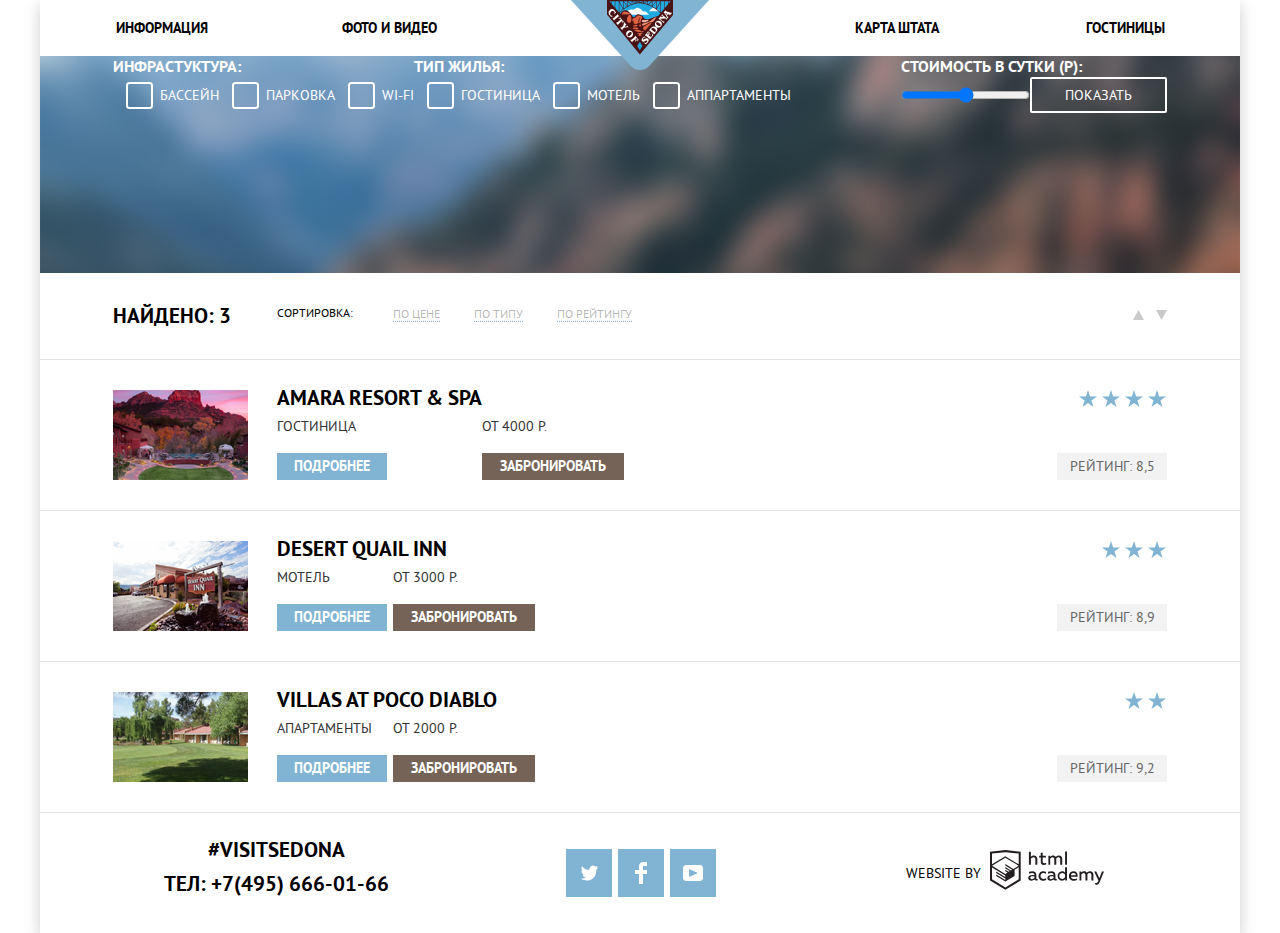
==== hotels.html @ 9b83c9d2 "Сетка на флексах для внутренней страницы" ====
<!DOCTYPE html>
<html class="page" lang="ru">
<head>
    <meta charset="UTF-8">
    <meta name="viewport" content="width=device-width, initial-scale=1.0">
    <title>HTML Academy: Седона</title>
    <link rel="stylesheet" href="css/normalize.css">
    <link rel="stylesheet" href="css/style.css">
</head>
<body class="container">
  <header class="header_menu">
    <div class="header_row">
      <nav class="nav_menu">
        <ul class="menu_list">
          <li><a class="nav_link" href="#">Информация</a></li>
          <li><a class="nav_link" href="#">Фото и видео</a></li>
          <li><a class="nav_link" href="#">Карта штата</a></li>
          <li><a class="nav_link" href="#">Гостиницы</a></li>
        </ul>
      </nav>
      <a class="header_logo" href="./index.html">
        <img src="img/logo.svg" width="138" height="70" alt="Логотип Sedona">
      </a>
    </div>
  </header>

    <main>
        <section class="filter_block">
          <h2 class="seo_text">Фильтр гостиниц</h2>
          <div class="container_inside_page">
            <form class="filter_hotels" action="https://echo.htmlacademy.ru/" method="GET">
              <div class="filter_wrapper">
                <fieldset class="filter_items">
                  <legend>Инфрастуктура:</legend>
                  <input  class="custom_checkbox" type="checkbox" name="pool" id="pool">
                  <label class="filter_label" for="pool">Бассейн</label>

                  <input class="custom_checkbox" type="checkbox" name="parking" id="parking">
                  <label class="filter_label" for="parking">Парковка</label>

                  <input class="custom_checkbox" type="checkbox" name="wifi" id="wifi">
                  <label class="filter_label" for="wifi">wi-fi</label>
                </fieldset>

                <fieldset class="filter_items">
                  <legend>Тип жилья:</legend>
                  <input class="custom_checkbox" type="checkbox" name="hotel" id="hotel">
                  <label class="filter_label" for="hotel">Гостиница</label>

                  <input class="custom_checkbox" type="checkbox" name="motel" id="motel">
                  <label class="filter_label" for="motel">Мотель</label>

                  <input class="custom_checkbox" type="checkbox" name="appartment" id="appartment">
                  <label class="filter_label" for="appartment">Аппартаменты</label>
                </fieldset>
              </div>
              <div>
              <fieldset class="filter_items">
              <legend>Стоимость в сутки (р):</legend>
              <output name="cost"></output>
              <input type="range" name="cost" id="rangecost" min="0" max="3000" step="10">

              <button class="btn_show" type="submit">Показать</button>
              </fieldset>
            </div>
            </form>
          </div>
        </section>

        <section>
          <div class="container_inside_page sorting"> 
            <h3 class="sort_title">Найдено: 3</h3>
            <p class="sort_index_items">Сортировка:</p>
            <ul class="sort_items">
                <li class="sort_item"><a href="#">По цене</a></li>
                <li class="sort_item"><a href="#">По типу</a></li>
                <li class="sort_item"><a href="#">По рейтингу</a></li>
            </ul>

            <ul class="sort_icons">
                <li  class="sort_item">
                  <a>
                    <svg class="sort_icon" width="11" height="10" viewBox="0 0 11 10" fill="none" xmlns="http://www.w3.org/2000/svg">
                      <path d="M5.5 0L0 10H11L5.5 0Z" fill="#CACACA"/>
                    </svg>
                  </a>
                </li>
                <li  class="sort_item">
                  <a>
                    <svg class="sort_icon" width="11" height="10" viewBox="0 0 11 10" fill="none" xmlns="http://www.w3.org/2000/svg">
                      <path d="M5.5 10L11 0L0 0L5.5 10Z" fill="#CACACA"/>
                    </svg>
                  </a>
                </li>
            </ul>
          </div>
        </section>

        <section class="catalog">
            <article class="catalog_liner">
              <div class="container_inside_page grid-wrapper">
                <img class="picture_otel" src="img/hotel.png" width="135" height="90" alt="Фотография гостиницы">
                <a><h3 class="catalog_title">Amara Resort & Spa</h3></a>
                <p class="catalog_hotel">Гостиница</p>
                <p class="catalog_cost">от 4000 р.</p>
                <button class="btn_more btn" type="button">Подробнее</button>
                <button class="btn_reserv btn" type="button">Забронировать</button>
                <ul class="catalog_rating">
                    <li><img src="img/star.svg" width="19" height="17" alt="Звезда рейтинга"></li>
                    <li><img src="img/star.svg" width="19" height="17" alt="Звезда рейтинга"></li>
                    <li><img src="img/star.svg" width="19" height="17" alt="Звезда рейтинга"></li>
                    <li><img src="img/star.svg" width="19" height="17" alt="Звезда рейтинга"></li>
                </ul>
                <span class="catalog_rating_number">Рейтинг: 8,5</span>
              </div>
            </article>

            <article class="catalog_liner">
              <div class="container_inside_page grid-wrapper">
                <img class="picture_otel" src="img/motel.png" width="135" height="90" alt="Фотография гостиницы">
                <h3 class="catalog_title"><a>Desert Quail Inn</a></h3>
                <p class="catalog_hotel">Мотель</p>
                <p class="catalog_cost">от 3000 р.</p>
                <button class="btn_more btn" type="button">Подробнее</button>
                <button class="btn_reserv btn" type="button">Забронировать</button>
                <ul class="catalog_rating">
                    <li><img src="img/star.svg" width="19" height="17" alt="Звезда рейтинга"></li>
                    <li><img src="img/star.svg" width="19" height="17" alt="Звезда рейтинга"></li>
                    <li><img src="img/star.svg" width="19" height="17" alt="Звезда рейтинга"></li>
                </ul>
                <span class="catalog_rating_number">Рейтинг: 8,9</span>
              </div>
            </article>

            <article class="catalog_liner">
              <div class="container_inside_page grid-wrapper">
                <img class="picture_otel" src="img/appart.png" width="135" height="90" alt="Фотография гостиницы">
                <h3 class="catalog_title"><a>Villas at Poco Diablo</a></h3>
                <p class="catalog_hotel">Апартаменты</p>
                <p class="catalog_cost">от 2000 р.</p>
                <button class="btn_more btn" type="button">Подробнее</button>
                <button class="btn_reserv btn" type="button">Забронировать</button>
                <ul class="catalog_rating">
                    <li><img src="img/star.svg" width="19" height="17" alt="Звезда рейтинга"></li>
                    <li><img src="img/star.svg" width="19" height="17" alt="Звезда рейтинга"></li>
                </ul>
                <span class="catalog_rating_number">Рейтинг: 9,2</span>
              </div>
            </article>
        </section>

    </main>

    <footer class="inside_footer">

      <section class="footer_left_side">
        <p>#visitSEDONA</p>
        <p>Тел:<a href="tel:+74956660166"> +7(495) 666-01-66</a></p>
      </section>

      <section class="footer_social_icons">
        <ul class="list_social_icon">
          <li class="footer_social_icon">
            <a href="#">
              <div class="coub">
                <img src="img/twitter.svg" width="17" height="17" alt="Твиттер">
              </div>
            </a>
          </li>
          <li class="footer_social_icon">
            <a href="#">
              <div class="coub">
                <img src="img/fb-icon.svg" width="12" height="22" alt="Фейсбук">
              </div>
            </a>
          </li>
          <li class="footer_social_icon">
            <a href="#">
              <div class="coub">
                <img src="img/youtube.svg" width="20" height="16" alt="Ютуб">
              </div>
            </a>
          </li>
        </ul>
      </section>
      
      <section class="copyright">
        <p class="copyright_text">Website by</p>
        <a href="https://htmlacademy.ru/intensive/htmlcss">
          <!-- <img src="https://via.placeholder.com/115x41" alt="Логотип html академии"> -->
          <svg class="icon_html" width="115" height="41" viewBox="0 0 115 41" fill="none" xmlns="http://www.w3.org/2000/svg">
            <path  fill-rule="evenodd" clip-rule="evenodd" d="M15.5197 1.05737H15.3509L0 2.71895V31.4945L15.3509 40.8382L30.7018 31.4945V2.71895L15.5197 1.05737ZM77.0183 2.62185H75.0876V15.7311H77.0183V2.62185ZM40.8619 2.63264V7.76843C41.6131 6.9864 42.6386 6.5436 43.7105 6.53843C44.6823 6.47908 45.6329 6.84495 46.3253 7.54479C47.0177 8.24462 47.3866 9.21244 47.3399 10.2068V15.7634H45.367V10.4658C45.4231 9.94897 45.2754 9.43059 44.9566 9.02553C44.6377 8.62047 44.174 8.36218 43.6683 8.3079H43.3518C42.3456 8.36979 41.4321 8.9295 40.9041 9.80764V15.7634H38.8995V2.63264H40.8619ZM77.0183 31.4837H75.2775V30.0595C74.4828 31.1353 73.23 31.7538 71.9119 31.7211C69.4751 31.5528 67.5825 29.4822 67.5825 26.9845C67.5825 24.4867 69.4751 22.4162 71.9119 22.2479C73.1195 22.2052 74.2818 22.7203 75.0771 23.6505V18.3205H77.0183V31.4837ZM47.0656 30.0595C47.263 30.0515 47.4583 30.0152 47.6459 29.9516V31.3866C47.2482 31.5404 46.826 31.6172 46.4009 31.6132C45.6482 31.6769 44.9394 31.2429 44.639 30.5342C43.7036 31.31 42.5302 31.7227 41.3261 31.6995C39.733 31.6995 38.256 30.804 38.256 28.9482C38.256 26.65 40.3661 25.9379 42.1702 25.9379C42.9402 25.9505 43.707 26.0408 44.4596 26.2076V25.884C44.4596 24.805 43.6578 23.9742 42.1491 23.9742C41.0585 23.9764 39.9804 24.2116 38.9839 24.6647V22.8305C40.0678 22.451 41.204 22.2506 42.3495 22.2371C44.8394 22.2371 46.3693 23.4455 46.3693 26.1753V29.4121C46.3546 29.5668 46.401 29.721 46.4981 29.8406C46.5951 29.9601 46.7349 30.035 46.8862 30.0487H47.0656V30.0595ZM40.2711 28.8403C40.298 29.229 40.4761 29.5905 40.7655 29.844C41.055 30.0974 41.4317 30.2217 41.8115 30.189H41.9275C42.8819 30.1906 43.7973 29.8022 44.4702 29.11V27.5779C43.842 27.4414 43.2026 27.3655 42.5605 27.3513C41.5055 27.3513 40.2817 27.7074 40.2817 28.8403H40.2711ZM56.0229 22.9384C55.1962 22.4632 54.2596 22.2246 53.3115 22.2479H52.9422C51.7332 22.2873 50.5891 22.8166 49.7619 23.7192C48.9347 24.6218 48.4923 25.8236 48.5321 27.06V27.5024C48.6957 30.0004 50.805 31.8921 53.2482 31.7318C54.2519 31.7555 55.2477 31.5452 56.1601 31.1168V29.2718C55.3769 29.7215 54.4945 29.9591 53.5963 29.9624C52.5199 30.0288 51.4963 29.4793 50.9385 28.5356C50.3806 27.5918 50.3806 26.4095 50.9385 25.4658C51.4963 24.522 52.5199 23.9725 53.5963 24.039C54.461 24.0357 55.3066 24.2989 56.0229 24.7942V22.9384ZM66.1514 30.0595C66.3488 30.0515 66.5441 30.0152 66.7317 29.9516V31.3866C66.334 31.5404 65.9118 31.6172 65.4867 31.6132C64.734 31.6769 64.0252 31.2429 63.7248 30.5342C62.7894 31.31 61.616 31.7227 60.4119 31.6995C58.8188 31.6995 57.3417 30.804 57.3417 28.9482C57.3417 26.65 59.4518 25.9379 61.256 25.9379C62.0259 25.9505 62.7928 26.0408 63.5454 26.2076V25.884C63.5454 24.805 62.7436 23.9742 61.2349 23.9742C60.1443 23.9764 59.0662 24.2116 58.0697 24.6647V22.8305C59.1536 22.451 60.2897 22.2506 61.4353 22.2371C63.9252 22.2371 65.455 23.4455 65.455 26.1753V29.4121C65.4404 29.5668 65.4868 29.721 65.5838 29.8406C65.6809 29.9601 65.8207 30.035 65.972 30.0487H66.1514V30.0595ZM59.855 29.8481C59.5632 29.5943 59.3837 29.2311 59.3569 28.8403H59.378C59.378 27.7074 60.5385 27.3513 61.6569 27.3513C62.299 27.3655 62.9383 27.4414 63.5665 27.5779V29.11C62.8937 29.8022 61.9782 30.1906 61.0239 30.189H60.9078C60.5263 30.2247 60.1469 30.1019 59.855 29.8481ZM69.3271 26.9305C69.3271 25.2859 70.6308 23.9526 72.239 23.9526L72.2601 24.0066C73.4742 24.0066 74.5742 24.7382 75.0665 25.8732V28.0311C74.5856 29.1871 73.4673 29.9296 72.239 29.9084C70.6308 29.9084 69.3271 28.5752 69.3271 26.9305ZM83.3486 22.2479C86.8408 22.2479 88.0541 25.1395 87.4844 27.7397H80.922C81.1436 29.3582 82.6839 30.0163 84.2876 30.0163C85.2509 30.0196 86.2027 29.8021 87.0729 29.3797V31.1061C86.0736 31.5421 84.9939 31.7519 83.9078 31.7211C81.2385 31.7211 78.8963 30.189 78.8963 26.9521C78.8362 25.7502 79.2482 24.5736 80.0408 23.6841C80.8334 22.7945 81.9408 22.2658 83.1165 22.2155H83.3486V22.2479ZM80.8693 26.1753C80.9704 24.8237 82.1216 23.8104 83.4436 23.9095H83.4858C84.1064 23.8531 84.7196 24.08 85.1612 24.5295C85.6028 24.979 85.8275 25.6051 85.7752 26.24H80.8693V26.1753ZM89.489 31.4621V22.4961H91.2298V23.575C91.9777 22.7197 93.041 22.2229 94.1628 22.2047C95.2951 22.1328 96.3712 22.7163 96.9482 23.7153C97.7407 22.8335 98.8477 22.3161 100.018 22.2803C100.952 22.2327 101.859 22.6011 102.507 23.2901C103.154 23.9792 103.478 24.9213 103.394 25.8732V31.4837H101.39V25.9271C101.437 25.4734 101.306 25.0191 101.024 24.6647C100.743 24.3104 100.336 24.0852 99.8917 24.039H99.6174C98.7512 24.0941 97.9525 24.536 97.4335 25.2474V31.4837H95.4289V25.9271C95.4728 25.47 95.3357 25.0139 95.0481 24.6611C94.7606 24.3082 94.3467 24.088 93.8991 24.0497H93.6881C92.7466 24.1344 91.8915 24.6449 91.3564 25.4416V31.5161H89.5312L89.489 31.4621ZM113.977 22.4745H111.972L109.324 29.2718L106.306 22.4853H104.196L108.417 31.5484L108.237 32.0016C107.72 33.3611 107.003 34.0516 106.053 34.0516C105.75 34.0548 105.447 34.0112 105.156 33.9221V35.6161C105.536 35.7125 105.926 35.7632 106.317 35.7671C107.646 35.7671 108.902 35.0226 109.851 32.6813L113.977 22.4745ZM52.689 6.78658V3.54974L50.7266 4.01369V6.73264H49.144V8.49132H50.7899V12.9905C50.7231 13.817 51.0244 14.6301 51.61 15.2038C52.1955 15.7775 53.0028 16.0505 53.8073 15.9468C54.5996 15.9535 55.3875 15.8259 56.139 15.5692V13.8429C55.5727 14.0781 54.9672 14.199 54.356 14.199C53.2165 14.199 52.689 13.8105 52.689 12.6237V8.5129H55.8541V6.78658H52.689ZM58.3862 15.7526V6.75421H60.1376V7.83316C60.8811 6.97655 61.9403 6.476 63.0601 6.45211C64.1624 6.38099 65.2146 6.93142 65.8032 7.88711C66.5958 7.00534 67.7028 6.48794 68.8734 6.45211C69.8138 6.41462 70.7233 6.79859 71.364 7.50353C72.0046 8.20846 72.3126 9.16418 72.2073 10.1205V15.7418H70.2028V10.1853C70.2499 9.73151 70.1184 9.27721 69.8373 8.92287C69.5561 8.56853 69.1485 8.34334 68.7046 8.29711H68.4619C67.5957 8.35228 66.797 8.7942 66.278 9.50553V15.7418H64.2734V10.1853C64.3206 9.73151 64.1891 9.27721 63.9079 8.92287C63.6268 8.56853 63.2191 8.34334 62.7752 8.29711H62.5326C61.5911 8.38181 60.736 8.89229 60.2009 9.68895V15.7634H58.3862V15.7526ZM28.6972 30.3033L28.7078 30.2968L28.6972 30.3184V30.3033ZM28.6972 18.3205V30.3033L15.3509 38.4321L2.00459 30.3184V18.5147L15.2876 26.6068V28.0311L6.18257 22.5284V23.9418L15.3404 29.5632V31.0629L6.19312 25.4955V26.9521L15.3509 32.5734L24.5826 26.9197V20.8129L28.6972 18.3205ZM28.7078 16.7776L25.0362 18.9355L23.3482 20.0145L15.3087 15.0837V16.4971L22.156 20.7266L22.0083 20.8237L20.9532 21.4063L15.2876 17.9537V19.3995L19.761 22.1184L18.706 22.8413L15.3298 20.7913V22.2047L17.5454 23.5426L15.2982 24.9021L2.11009 16.864L15.3087 8.72869L28.7078 16.7776ZM15.2876 7.27211L28.7078 15.3534V4.56395L15.3615 3.12895L2.01514 4.56395V15.3534L15.2876 7.27211Z" fill="#231F20"/>
          </svg>
        </a>
      </section>
    </footer>
</body>
</html>
---- css/style.css ----
/* Шрифты */

@font-face {
    font-family: 'PT sans';
    font-style: normal;
    font-weight: 400;
    src: local('Ptsans'), local('PT Sans'),
    url('../fonts/ptsans.woff2') format('woff2'),
    url('../fonts/ptsans.woff') format('woff');
    font-display: swap;
}
@font-face {
    font-family: 'PT sans';
    font-style: normal;
    font-weight: 700;
    src: local('Ptsans bold'), local('PT Sans bold'),
    url('../fonts/ptsansbold.woff2') format('woff2'),
    url('../fonts/ptsansbold.woff') format('woff');
    font-display: swap;
}
/* Кастомные свойства */
:root {
    /* Тексты */
    --basic-black: #000000;
    --text-description: #333333;
    --basic-white: #FFFFFF;

    /* Фоны */
    --blue: #81B3D2;
    --blue-hover: #669EC0;
    --blue-active: #5496BD;

    --brown: #766357;
    --brown-hover: #604E43;
    --brown-active: #503E33;

    --backgound-gray: #EEEEEE;
    --decor-gray: #E5E5E5;;

    /* Инпуты */
    --input-gray: #F2F2F2;
    --input-gray-hover: #EBEBEB;

    /* Рейтинг */
    --rate: #666666;
}

/* Базовые стили */
body {
    min-width: 1200px;
    margin: 0;
    padding: 0;
    font-family: 'PT Sans', Arial, sans-serif;
    font-size: 14px;
    line-height: 24px;
    font-weight: 400;
    color: var(--basic-black);
    text-transform: uppercase;
    background: #F2F2F2;
    display: grid;
    grid-template-rows: min-content 1fr min-content;
}
.page {
    height: 100%;
  }
img {
    max-width: 100%;
    height: auto;
}
.container {
    max-width: 1200px;
    margin: 0 auto;
    background: #FFFFFF;
    box-shadow: 0px 5px 15px rgba(0, 1, 1, 0.2);
    position: relative;
    min-height: 100%;
}
.seo_text {
    position: absolute;
    visibility: hidden;
    width: 1px;
    height: 1px;
}
/* Меню */
.main_banner {
    background-color: var(--blue);
}

/* Меню */
.header_menu {
    width: 100%;
}
.header_row {
    position: relative;
    display: flex;
    justify-content: center;
    align-items: center;
    height: 56px;
}
.menu_list {
    display: flex;
    margin: 0;
    padding: 0;
}
.nav_menu li{
    list-style: none;
}
.header_logo {
    position: absolute;
    top: 0;
    left: 50%;
    transform: translate(-50%, 0px);
    z-index: 50;
    height: 70px;
}
.nav_link {
    color: var(--basic-black);
    font-size: 14px;
    line-height: 26px;
    font-weight: 700;
    text-decoration: none;
}
.menu_list li:nth-child(1) {
    padding: 0 67px 0 72px;
}
.menu_list li:nth-child(2) {
    padding: 0 209px 0 67px;
}
.menu_list li:nth-child(3) {
    padding: 0 73.5px 0 209px;
}
.menu_list li:nth-child(4) {
    padding: 0 72px 0 73.5px;
}
.nav_link:hover {
    color: var(--blue);
}
.nav_link:active {
    color: var(--basic-black);
    opacity: 0.3;
}
/* .nav_link:visited {
    color: var(--brown);
} */

/* Блок с главным баннером */

/*  */
.main_banner {
    position: relative;
    height: 509px;
    margin-bottom: 43px;
}
.welcome_img {
    position: absolute;
    top: 76px;
    left: 50%;
    transform: translate(-50%, 0px)
}
.index_title {
    font-size: 21px;
    line-height: 26px;
    font-weight: 700;
    text-align: center;
    color: inherit;
    margin-bottom: 43px;
}
.index_description {
    font-size: 14px;
    line-height: 26px;
    font-weight: 400;
    text-align: center;
    color: var(--text-description);
    margin-bottom: 51px;
}

.decor {
    position: absolute;
    bottom: 0;
    left: 0;
    width: 1200px;
    height: 57px;
    background-image: url("../img/Shape.svg");
    background-repeat: no-repeat;
}

/* Преимущества */
.blue_fone {
    background-color: var(--blue);
}

.advantages_title {
    font-size: 21px;
    line-height: 21px;
    font-weight: 700;
    text-align: center;
    color: var(--basic-white);
    margin-top: 47px;
}
.advantages_description {
    font-size: 14px;
    line-height: 21px;
    font-weight: 700;
    text-align: center;
    color: var(--basic-white);
    margin-top: 26px;
    margin-bottom: 25px
}
.cause_photo_first {
    display: grid;
    grid-template-columns: 400px 800px;
    margin-bottom: 27px;
}
.cause_photo_second {
    display: grid;
    grid-template-columns: 800px 400px; 
}

/* Блок с иконками */
.advertising_block {
    margin-bottom: 47px;
}
.advertising {
    list-style: none;
    justify-content: space-around;
    display: grid;
    grid-template-columns: 1fr 1fr 1fr;
    grid-template-rows: 256px;
    align-items: center;
    margin: 0;
    padding: 0;
}
.advent_icon {
    display: block;
    margin: 0 auto;
}
.advent_title {
    text-align: center;
    font-weight: 700;
    font-size: 21px;
    line-height: 21px;
    color: var(--basic-black);
    margin: 0;
    margin-top: 28px;
    margin-bottom: 25px;
}
.advent_description {
    text-align: center;
    font-weight: 400;
    font-size: 14px;
    line-height: 21px;
    color: var(--text-description);
    margin: 0;
}
/*  */
.advantages_gray_fone {
    background-color: var(--backgound-gray);
    min-height: 256px;
}
.advantages_gray {
    display: grid;
    grid-template-columns: 1fr 1fr 1fr;
    grid-template-rows: auto;
    justify-content: space-around;
    align-items: center;
    padding: 0;
    margin: 0;
}
.advantages_gray li {
    list-style: none;
}
.advantages_gray_title {
    font-size: 21px;
    line-height: 21px;
    font-weight: 700;
    text-align: center;
    color: var(--basic-black);
    margin: 0;
    margin-bottom: 25px;
    margin-top: 48px;
}
.advantages_gray_description {
    font-size: 14px;
    line-height: 21px;
    font-weight: 400;
    text-align: center;
    color: var(--text-description); 
    margin-bottom: 23px;  
}
/* блок с выбором формы */
.forms_block {
    position: relative;
}
.forms_title {
    font-weight: 700;
    font-size: 30px;
    line-height: 24px;
    text-align: center;
    color: var(--basic-black);
    margin: 0;
    padding-top: 61px;
    margin-bottom: 31px;
}
.forms_description {
    font-weight: 400;
    font-size: 14px;
    line-height: 24px;
    text-align: center;
    color: var(--text-description);
    margin: 0; 
    margin-bottom: 41px;
}
.forms_button {
    font-weight: bold;
    font-size: 21px;
    line-height: 26px;
    text-align: center;
    text-transform: uppercase;
    color: var(--basic-white); 
    border: none;
    background-color: var(--brown);
    cursor: pointer;
    width: 568px;
    height: 86px;
    display: block;
    margin: 0 auto;


}
.forms_button:hover {
    background-color: var(--brown-hover);
}
.forms_button:active {
    background-color: var(--brown-active);
}

/* форма */
.modal_hotel {
    width: 568px;
    height: 395px;
    background: var(--basic-white);
    box-shadow: 0px 7px 15px rgba(0, 1, 1, 0.15);
    margin: 0 auto;
    position: absolute;
    left: 50%;
    transform: translate(-50%, 0);
}
.form_hotel {
    display: flex;
    flex-direction: column;
    align-items: center;
    gap: 30px;
}
.form_hotel label {
    font-weight: 700;
    font-size: 14px;
    line-height: 26px;
    color: var(--basic-black);
}
.form_hotel input {
    background-color: var(--input-gray);
    height: 38px;
    width: 100%;
    border: none;
    color: inherit;
    font-weight: 700;
    font-size: 14px;
    line-height: 26px;
    padding-left: 6px;
}
.form_hotel input:hover {
    background-color: var(--input-gray-hover);
}
.form_hotel input:focus {
    background: var(--input-gray);
    border: 2px solid var(--decor-gray);
    box-sizing: border-box;
}
.form_hotel button {
    width: 458px;
    height: 58px;
    font-weight: 700;
    font-size: 21px;
    line-height: 26px;
    text-transform: uppercase;
    text-align: center;
    color: var(--basic-white);
    background-color: var(--blue);
    border: none;
    cursor: pointer;
}
.form_hotel button:hover {
    background-color: var(--blue-hover);
}
.form_hotel button {
    background-color: var(--blue-active);
}
.maps {
    height: 594px;
}

/* Футер */
.main_footer {
    background: rgba(255, 255, 255, 0.9);
    position: absolute;
    bottom: 0;
    display: flex;
    /* justify-content: space-around; */
    width: 100%;
    height: 120px;
}
.inside_footer {
    background: rgba(255, 255, 255, 0.9);
    display: flex;
    /* justify-content: space-around; */
    width: 100%;
    height: 120px;
}
.footer_left_side {
    margin-left: 105px;
    margin-right: 177px;
}
.footer_left_side p {
    font-weight: bold;
    font-size: 21px;
    line-height: 26px;
    text-align: center;
    color: var(--basic-black);
    margin: 0;
}
.footer_left_side p:first-child {
    margin-top: 24px;
    margin-bottom: 8px;
    margin-left: 19px;
}
.footer_left_side p:last-child {
    margin-left: 19px;
}
.footer_left_side a {
    color: var(--basic-black);
    text-decoration: none;
}
.footer_social_icons {
    display: flex;
    margin-right: 190px;
}

.list_social_icon {
    display: flex;
    align-items: center;
    margin: 0;
    padding: 0;
    gap: 6px;
}
.footer_social_icons li{
    list-style: none;
}
.coub {
    width: 46px;
    height: 48px;
    background-color: var(--blue);    
}
.coub img {
    margin: 0 auto;
    display: block;
    position: relative;
    top: 50%;
    transform: translate(0px, -50%);
}
.coub:hover{
    background-color: var(--blue-hover);
}
.coub:active{
    background-color: var(--blue-active);
}
.coub:active img {
    opacity: 0.3;
}

.copyright {
    display: flex;
    align-items: center;
}
.copyright_text {
    font-weight: 400;
    font-size: 14px;
    line-height: 26px;
    text-align: center;
    color: var(--basic-black);
    margin: 0;
    margin-right: 9px;
}
.icon_html:hover path {
    fill: var(--blue);
}
.icon_html:active path {
    fill: #BDBBBC;
}


/* Страница каталога */
.container_inside_page {
    width: 1054px;
    margin: 0 auto;
}

.filter_block {
    background-color: var(--blue);
    background-image: url("../img/background-blur.png");
    background-repeat: no-repeat;
    background-position: center;
    background-size: cover;
    height: 217px;

}
.filter_hotels {
    /* display: flex; */
    display: grid;
    grid-template-columns: 1fr auto;

}
.filter_wrapper {
    display: flex;
}
.filter_items {
    display: flex;
    border: none;
    padding: 0;
    margin: 0;
}
.filter_items legend{
    font-weight: 700;
    font-size: 16px;
    line-height: 21px;
    color: var(--basic-white);
}
.filter_label {
    font-weight: 400;
    font-size: 14px;
    line-height: 21px;
    color: var(--basic-white);
}

.custom_checkbox {
    /* position: absolute; */
    z-index: -1;
    opacity: 0;
}
.custom_checkbox+label {
    display: inline-flex;
    align-items: center;
    user-select: none;
    cursor: pointer;
}
.custom_checkbox+label::before {
    content: '';
    display: inline-block;
    width: 23px;
    height: 23px;
    border: 2px solid var(--basic-white);
    border-radius: 0.25em;
    margin-right: 0.5em;
}
.custom_checkbox:checked+label::before {
    background-image: url('https://via.placeholder.com/11x10');
}
.btn_show {
    width: 137px;
    height: 36px;
    font-weight: normal;
    font-size: 14px;
    line-height: 21px;
    color:  var(--basic-white);
    border: 2px solid var(--basic-white);
    box-sizing: border-box;
    border-radius: 2px;
    text-transform: uppercase;
    background: transparent;
    cursor: pointer;
}
.btn_show:hover {
    font-weight: normal;
    font-size: 14px;
    line-height: 21px;
    color:  var(--basic-black);
    border: 2px solid var(--basic-white);
    background-color: var(--basic-white);
    box-sizing: border-box;
    border-radius: 2px;
}


/* Сортировка */

.sorting {
    display: flex;
    height: 86px;
    align-items: center;
}
.sort_title {
    font-weight: 700;
    font-size: 21px;
    line-height: 26px;
    color: var(--basic-black);
    margin: 0;
    margin-right: 46px;
  }
.sort_index_items {
    font-weight: 400;
    font-size: 12px;
    line-height: 18px;
    color: var(--basic-black);
    margin: 0;
    padding: 0;
    margin-right: 40px;
    margin-bottom: 6px;
  }
.sort_items {
    display: flex;
    gap: 34px;
    margin: 0;
    padding: 0;
    margin-bottom: 5px;
}
.sort_items a {
    text-decoration: none;
    border-bottom: 1px dotted var(--blue);
    color: rgba(0, 0, 0, 0.3);

}
.sort_items a:hover {
    color: var(--blue);

}
.sort_items a:active {
    color: var(--basic-black);
    border-bottom: none;

}
.sort_item {
    list-style: none;
    font-weight: 400;
    font-size: 12px;
    line-height: 18px;
}
.sort_icons {
    display: flex;
    gap: 12px;
    margin: 0;
    padding: 0;
    margin-left: auto;
}
.sort_icon:hover path {
    fill: var(--basic-black);
    cursor: pointer;
}
.sort_icon:active path {
    fill: var(--blue);
}

/* Каталог */

.catalog_liner {
    border-top: 1px solid var(--decor-gray);
}
.catalog_liner:last-child {
    border-bottom: 1px solid var(--decor-gray);
}
.grid-wrapper {
    margin: 30px auto;
    display: grid;
    grid-template-columns: auto auto 1fr;
    grid-template-rows: 1fr 1fr 1fr;
}
.picture_otel {
    grid-row: 1 / -1;
    grid-column: 1;
    align-self: center;
    margin-right: 29px;
}
.catalog_title {
    font-weight: 700;
    font-size: 21px;
    line-height: 26px;
    color: var(--basic-black);
    cursor: pointer;
    margin: 0;
    margin-top: -5px;
    grid-row: 1;
    grid-column: 2 / 4;
}
.catalog_title:hover {
    color: var(--blue);
}
.catalog_title:active {
    color: rgba(0, 0, 0, 0.3);
}
.catalog_cost {
    font-weight: 400;
    font-size: 14px;
    line-height: 21px;
    color: var(--text-description);
    margin: 0;
    margin-top: -4px;
    grid-row: 2;
    grid-column: 3 / 3;
    align-self: self-start;
}
.catalog_hotel {
    font-weight: 400;
    font-size: 14px;
    line-height: 21px;
    color: var(--text-description);
    margin: 0;
    margin-top: -4px;
    grid-row: 2;
    grid-column: 2 / 3;
    align-self: self-start;
}

.btn {
    border: none;
    height: 27px;
    font-weight: 700;
    font-size: 14px;
    line-height: 21px;
    color: var(--basic-white);
    text-transform: uppercase;
    cursor: pointer;
}
.btn_more {
    width: 110px;
    background-color: var(--blue);
    grid-row: 3;
    grid-column: 2 / 3; 
    align-self: end;
    margin-right: 6px;
}
.btn_more:hover {
    background-color: var(--blue-hover);
}
.btn_more:active{
    background-color: var(--blue-active);
    color: rgba(255, 255, 255, 0.3);
}
.btn_reserv {
    width: 142px;
    background-color: var(--brown);
    grid-row: 3;
    grid-column: 3 / 3;
    align-self: end;
}
.btn_reserv:hover {
    background-color: var(--brown-hover);
}
.btn_reserv:active {
    background-color: var(--brown-active);
    color: rgba(255, 255, 255, 0.3);
}
.catalog_rating {
    display: flex;
    justify-content: flex-end;
    list-style: none;
    margin: 0;
    padding: 0;
    grid-row: 1;
    grid-column-start: -1;
    gap: 4px;
}
.catalog_rating_number {
    background-color: var(--input-gray);
    font-weight: 400;
    font-size: 14px;
    line-height: 27px;
    text-align: center;
    color: var(--rate);
    /* padding: 3px 12px 3px 15px; */
    width: 110px;
    height: 27px;
    grid-row-start: 3;
    grid-column-start: -1;
    align-self: end; 
}
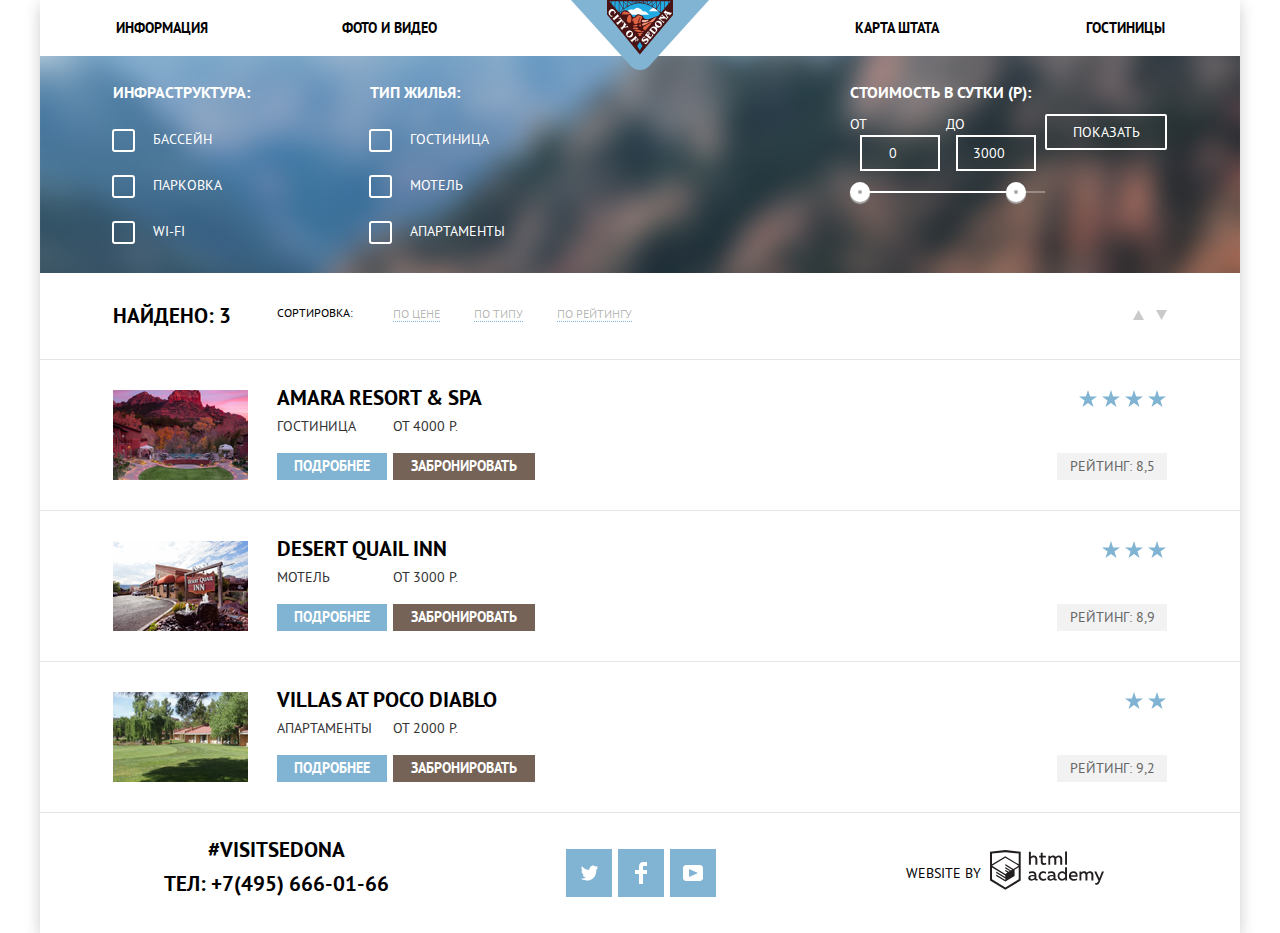
==== commit 5f1db174: "Декоративные элементы на внутренней странице" ====
--- a/hotels.html
+++ b/hotels.html
@@ -31,36 +31,68 @@
             <form class="filter_hotels" action="https://echo.htmlacademy.ru/" method="GET">
               <div class="filter_wrapper">
                 <fieldset class="filter_items">
-                  <legend>Инфрастуктура:</legend>
-                  <input  class="custom_checkbox" type="checkbox" name="pool" id="pool">
-                  <label class="filter_label" for="pool">Бассейн</label>
-
-                  <input class="custom_checkbox" type="checkbox" name="parking" id="parking">
-                  <label class="filter_label" for="parking">Парковка</label>
-
-                  <input class="custom_checkbox" type="checkbox" name="wifi" id="wifi">
-                  <label class="filter_label" for="wifi">wi-fi</label>
+                  <legend class="filter_legend">Инфраструктура:</legend>
+                  <ul>
+                    <li>
+                      <input class="custom_checkbox seo_text" type="checkbox" name="pool" id="pool">
+                      <label class="filter_label" for="pool">Бассейн</label>
+                    </li>
+                    <li>
+                      <input class="custom_checkbox seo_text" type="checkbox" name="parking" id="parking">
+                      <label class="filter_label" for="parking">Парковка</label>
+                    </li>
+                    <li>
+                      <input class="custom_checkbox seo_text" type="checkbox" name="wifi" id="wifi">
+                      <label class="filter_label" for="wifi">wi-fi</label>
+                    </li>
+                  </ul>
                 </fieldset>
 
                 <fieldset class="filter_items">
-                  <legend>Тип жилья:</legend>
-                  <input class="custom_checkbox" type="checkbox" name="hotel" id="hotel">
-                  <label class="filter_label" for="hotel">Гостиница</label>
-
-                  <input class="custom_checkbox" type="checkbox" name="motel" id="motel">
-                  <label class="filter_label" for="motel">Мотель</label>
-
-                  <input class="custom_checkbox" type="checkbox" name="appartment" id="appartment">
-                  <label class="filter_label" for="appartment">Аппартаменты</label>
+                  <legend class="filter_legend">Тип жилья:</legend>
+                  <ul>
+                    <li>
+                      <input class="custom_checkbox seo_text" type="checkbox" name="hotel" id="hotel">
+                      <label class="filter_label" for="hotel">Гостиница</label>
+                    </li>
+                    <li>
+                      <input class="custom_checkbox seo_text" type="checkbox" name="motel" id="motel">
+                      <label class="filter_label" for="motel">Мотель</label>
+                    </li>
+                    <li>
+                      <input class="custom_checkbox seo_text" type="checkbox" name="appartment" id="appartment">
+                      <label class="filter_label" for="appartment">Апартаменты</label>
+                    </li>
+                  </ul>
                 </fieldset>
               </div>
-              <div>
-              <fieldset class="filter_items">
-              <legend>Стоимость в сутки (р):</legend>
-              <output name="cost"></output>
-              <input type="range" name="cost" id="rangecost" min="0" max="3000" step="10">
-
-              <button class="btn_show" type="submit">Показать</button>
+              <div class="filter_wrapper ">
+              <fieldset class="filter_items range_wrapper">
+                <legend class="filter_legend filter_legend_range">Стоимость в сутки (р):</legend>
+                <div class="range-filter">
+
+                  <div class="price-controls">
+                    <label class="min-price">
+                      от <input type="number" name="min-price" value="0" placeholder="от 0">
+                    </label>
+                    <label class="max-price">
+                      до <input type="number" name="max-price" value="3000" placeholder="до 3000">
+                    </label>
+                  </div>
+
+                  <div class="range-controls">
+                    <div class="scale">
+                      <div class="bar"></div>
+                    </div>
+                    <div class="toggle toggle-min" tabindex="0"></div>
+                    <div class="toggle toggle-max" tabindex="0"></div>
+                  </div>
+
+
+
+                </div>
+
+                <button class="btn_show" type="submit">Показать</button>
               </fieldset>
             </div>
             </form>
@@ -100,7 +132,7 @@
             <article class="catalog_liner">
               <div class="container_inside_page grid-wrapper">
                 <img class="picture_otel" src="img/hotel.png" width="135" height="90" alt="Фотография гостиницы">
-                <a><h3 class="catalog_title">Amara Resort & Spa</h3></a>
+                <h3 class="catalog_title"><a>Amara Resort & Spa</a></h3>
                 <p class="catalog_hotel">Гостиница</p>
                 <p class="catalog_cost">от 4000 р.</p>
                 <button class="btn_more btn" type="button">Подробнее</button>
--- a/css/style.css
+++ b/css/style.css
@@ -40,6 +40,9 @@
     /* Инпуты */
     --input-gray: #F2F2F2;
     --input-gray-hover: #EBEBEB;
+    --input-minplus: #A9A9A9;
+    --input-minplus-active: #81B3D2;
+    --input-range: #ABABAB;
 
     /* Рейтинг */
     --rate: #666666;
@@ -77,9 +80,15 @@
 }
 .seo_text {
     position: absolute;
-    visibility: hidden;
     width: 1px;
     height: 1px;
+    margin: -1px;
+    border: 0;
+    padding: 0;
+    white-space: nowrap;
+    clip-path: inset(100%);
+    clip: rect(0 0 0 0);
+    overflow: hidden;
 }
 /* Меню */
 .main_banner {
@@ -357,23 +366,60 @@
     line-height: 26px;
     color: var(--basic-black);
 }
+.form_wrapper:first-of-type {
+    margin-top: 55px;
+}
+.form_wrapper:last-of-type {
+    margin-bottom: 23px;
+}
+.form_wrapper {
+    display: flex;
+    align-items: center;
+    width: 458px;
+}
+.label_date,
+.label_adults {
+    min-width: 100px;
+    padding-right: 12px;
+    cursor: pointer;
+}
+.label_children {
+    padding-right: 27px;
+}
+.adults_wrapper {
+    justify-content: space-between;
+}
+.adults_inputs {
+    display: flex;
+    align-items: center;
+}
 .form_hotel input {
     background-color: var(--input-gray);
     height: 38px;
-    width: 100%;
     border: none;
     color: inherit;
-    font-weight: 700;
-    font-size: 14px;
-    line-height: 26px;
-    padding-left: 6px;
-}
-.form_hotel input:hover {
-    background-color: var(--input-gray-hover);
+    font: inherit;
+    font-weight: 700;
+    font-size: 14px;
+    line-height: 26px;
+    outline: none;
+    padding-left: 13px;
+}
+.date_input {
+    width: 346px;
+    padding: 0;
+}
+.adult_input {
+    width: 114px;
+    text-align: center;
+    box-sizing: border-box;
+    position: relative;
+    display: block;
 }
 .form_hotel input:focus {
-    background: var(--input-gray);
+    background: white;
     border: 2px solid var(--decor-gray);
+    padding-left: 13px;
     box-sizing: border-box;
 }
 .form_hotel button {
@@ -521,48 +567,76 @@
 }
 .filter_wrapper {
     display: flex;
+    margin-top: 26px;
+}
+.range_wrapper {
+    width: 317px;
+    position: relative;
 }
 .filter_items {
     display: flex;
     border: none;
     padding: 0;
     margin: 0;
-}
-.filter_items legend{
+    margin-right: 120px;
+}
+.filter_items:last-child {
+    margin-right: 0px;
+}
+.filter_legend{
     font-weight: 700;
     font-size: 16px;
     line-height: 21px;
     color: var(--basic-white);
+    margin-bottom: 24px;
+}
+.filter_legend_range{
+    margin-bottom: 11px;
+}
+.filter_items ul {
+    margin: 0;
+    padding: 0;
+}
+.filter_items li {
+    margin: 0;
+    padding: 0;
+    list-style: none;
+    margin-bottom: 22px;
 }
 .filter_label {
     font-weight: 400;
     font-size: 14px;
     line-height: 21px;
     color: var(--basic-white);
-}
-
-.custom_checkbox {
-    /* position: absolute; */
-    z-index: -1;
-    opacity: 0;
-}
-.custom_checkbox+label {
+    margin-left: 40px;
+}
+.custom_checkbox + label {
+    position: relative;
     display: inline-flex;
-    align-items: center;
+    /* align-items: center; */
     user-select: none;
     cursor: pointer;
 }
-.custom_checkbox+label::before {
-    content: '';
-    display: inline-block;
-    width: 23px;
-    height: 23px;
+.custom_checkbox + label::before {
+    content: "";
+    position: absolute;
+    top: 0;
+    left: -41px;
+    width: 19px;
+    height: 19px;
     border: 2px solid var(--basic-white);
-    border-radius: 0.25em;
-    margin-right: 0.5em;
-}
-.custom_checkbox:checked+label::before {
-    background-image: url('https://via.placeholder.com/11x10');
+    border-radius: 3px;
+}
+.custom_checkbox:checked+label::after {
+    content: "";
+    background-image: url('../img/assept.svg');
+    background-repeat: no-repeat;
+    background-position: 0 0;
+    position: absolute;
+    width: 100%;
+    height: 100%;
+    top: 1px;
+    left: -37px;
 }
 .btn_show {
     width: 137px;
@@ -577,6 +651,8 @@
     text-transform: uppercase;
     background: transparent;
     cursor: pointer;
+    margin-left: auto;
+    margin-right: auto;
 }
 .btn_show:hover {
     font-weight: normal;
@@ -588,6 +664,71 @@
     box-sizing: border-box;
     border-radius: 2px;
 }
+.price-controls {
+    display: flex;
+    margin-bottom: 11px;
+}
+.range-controls {
+    position: relative;
+    height: 21px;
+    padding-top: 9px;
+    margin-bottom: 14px;
+  }
+  .range-controls .scale {
+    height: 2px;
+    background: rgba(255, 255, 255, 0.3);;
+    mix-blend-mode: normal;
+  }
+  .range-controls .bar {
+    width: 80%;
+    height: 2px;
+    background: var(--basic-white);
+  }
+  .range-controls .toggle {
+    position: absolute;
+    top: 0;
+    left: 0;
+    width: 4px;
+    height: 4px;
+    padding: 0;
+    border: 8px solid var(--basic-white);
+    background-color: var(--input-range);
+    border-radius: 50%;
+    box-shadow: 0 2px 1px 0 var(--input-range);
+    cursor: pointer;
+  }
+  .range-controls .toggle-min {
+    left: 0;
+  }
+  
+  .range-controls .toggle-max {
+    left: 80%;
+  }
+  .price-controls {
+    display: flex;
+    justify-content: space-between;
+  }
+  .price-controls label {
+    text-transform: uppercase;
+    font-family: 'PT Sans', Arial, sans-serif;
+    font-size: 14px;
+    line-height: 21px;
+    color: var(--basic-white);
+    cursor: pointer;
+    user-select: none;
+  }
+  .price-controls input {
+    font-family: inherit;
+    font-size: inherit;
+    color: inherit;
+    background-color: transparent;
+    border: 2px solid var(--basic-white) ;
+    outline: none;
+    text-align: center;
+    width: 60px;
+    padding: 8px;
+    margin-left: 10px;
+  }
 
 
 /* Сортировка */
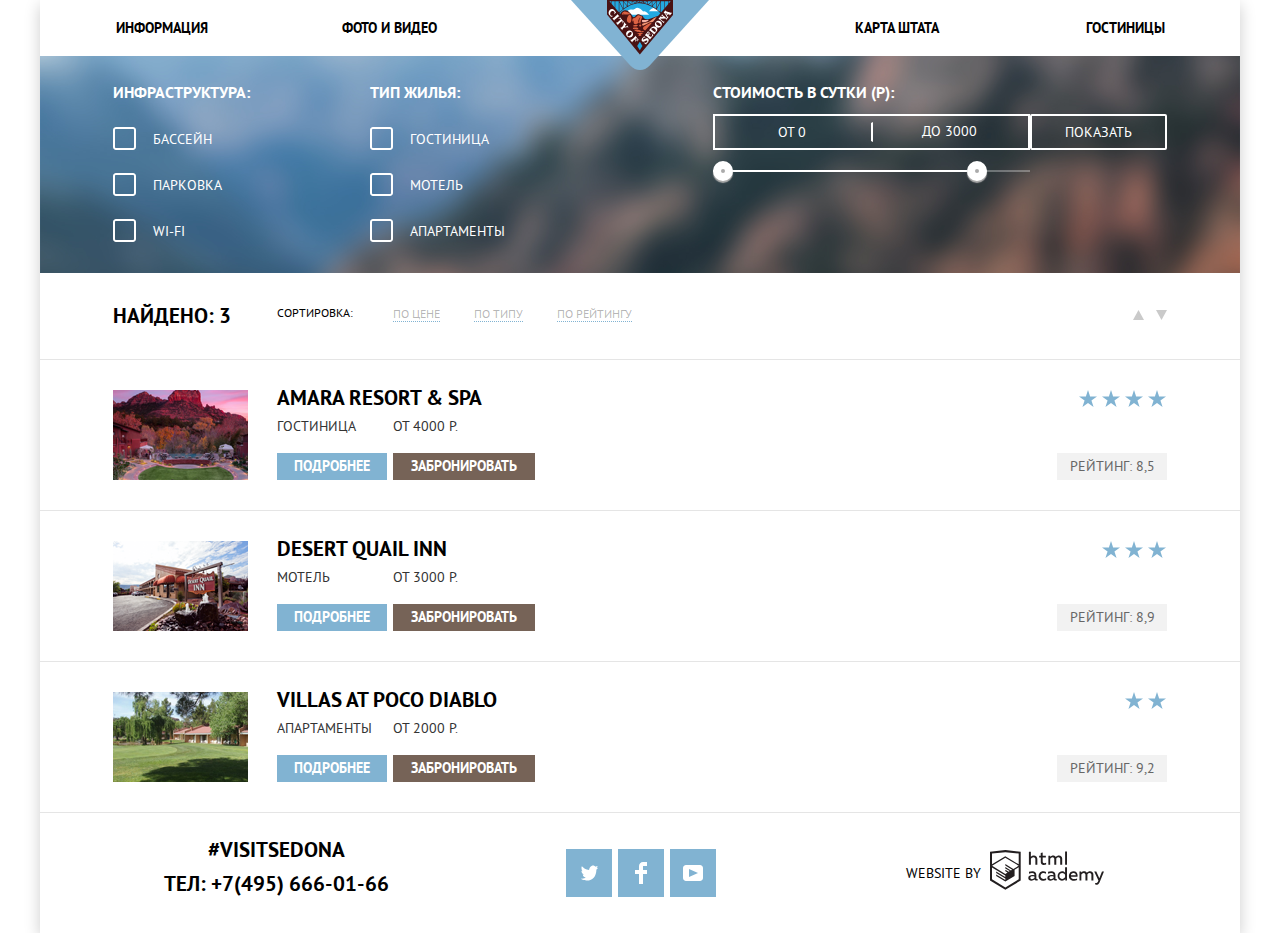
==== commit ff197eda: "Завершаем вёрстку внутренней страницы" ====
--- a/hotels.html
+++ b/hotels.html
@@ -34,16 +34,27 @@
                   <legend class="filter_legend">Инфраструктура:</legend>
                   <ul>
                     <li>
+                      <label class="filter_label" for="pool">
                       <input class="custom_checkbox seo_text" type="checkbox" name="pool" id="pool">
-                      <label class="filter_label" for="pool">Бассейн</label>
-                    </li>
-                    <li>
-                      <input class="custom_checkbox seo_text" type="checkbox" name="parking" id="parking">
-                      <label class="filter_label" for="parking">Парковка</label>
-                    </li>
-                    <li>
-                      <input class="custom_checkbox seo_text" type="checkbox" name="wifi" id="wifi">
-                      <label class="filter_label" for="wifi">wi-fi</label>
+                      <img src="img/checkbox-off.svg" alt="checkbox-off" class="checkbox-off">
+                      <img src="img/checkbox-on.svg" alt="checkbox-on" class="checkbox-on">
+                      Бассейн
+                    </label>
+                    </li>
+                    <li>
+                      <label class="filter_label" for="parking">
+                        <input class="custom_checkbox seo_text" type="checkbox" name="parking" id="parking">
+                        <img src="img/checkbox-off.svg" alt="checkbox-off" class="checkbox-off">
+                        <img src="img/checkbox-on.svg" alt="checkbox-on" class="checkbox-on">
+                        Парковка
+                      </label>
+                    </li>
+                    <li>
+                      <label class="filter_label" for="wifi">
+                        <input class="custom_checkbox seo_text" type="checkbox" name="wifi" id="wifi">
+                        <img src="img/checkbox-off.svg" alt="checkbox-off" class="checkbox-off">
+                        <img src="img/checkbox-on.svg" alt="checkbox-on" class="checkbox-on">
+                        wi-fi</label>
                     </li>
                   </ul>
                 </fieldset>
@@ -52,16 +63,28 @@
                   <legend class="filter_legend">Тип жилья:</legend>
                   <ul>
                     <li>
-                      <input class="custom_checkbox seo_text" type="checkbox" name="hotel" id="hotel">
-                      <label class="filter_label" for="hotel">Гостиница</label>
-                    </li>
-                    <li>
-                      <input class="custom_checkbox seo_text" type="checkbox" name="motel" id="motel">
-                      <label class="filter_label" for="motel">Мотель</label>
-                    </li>
-                    <li>
-                      <input class="custom_checkbox seo_text" type="checkbox" name="appartment" id="appartment">
-                      <label class="filter_label" for="appartment">Апартаменты</label>
+                      <label class="filter_label" for="hotel">
+                        <input class="custom_checkbox seo_text" type="checkbox" name="hotel" id="hotel">
+                        <img src="img/checkbox-off.svg" alt="checkbox-off" class="checkbox-off">
+                        <img src="img/checkbox-on.svg" alt="checkbox-on" class="checkbox-on">
+                        Гостиница
+                      </label>
+                    </li>
+                    <li>
+                      <label class="filter_label" for="motel">
+                        <input class="custom_checkbox seo_text" type="checkbox" name="motel" id="motel">
+                        <img src="img/checkbox-off.svg" alt="checkbox-off" class="checkbox-off">
+                        <img src="img/checkbox-on.svg" alt="checkbox-on" class="checkbox-on">
+                        Мотель
+                      </label>
+                    </li>
+                    <li>
+                      <label class="filter_label" for="appartment">
+                        <input class="custom_checkbox seo_text" type="checkbox" name="appartment" id="appartment">
+                        <img src="img/checkbox-off.svg" alt="checkbox-off" class="checkbox-off">
+                        <img src="img/checkbox-on.svg" alt="checkbox-on" class="checkbox-on">
+                        Апартаменты
+                      </label>
                     </li>
                   </ul>
                 </fieldset>
@@ -71,24 +94,22 @@
                 <legend class="filter_legend filter_legend_range">Стоимость в сутки (р):</legend>
                 <div class="range-filter">
 
-                  <div class="price-controls">
-                    <label class="min-price">
-                      от <input type="number" name="min-price" value="0" placeholder="от 0">
+                  <div class="price_controls">
+                    <label class="min_price">
+                      <input class="min_price_input"  type="number" name="min-price" placeholder="от 0" min="1" max="5000">
                     </label>
-                    <label class="max-price">
-                      до <input type="number" name="max-price" value="3000" placeholder="до 3000">
+                    <label class="max_price">
+                      <input class="max_price_input" type="number" name="max-price" placeholder="до 3000" min="1" max="5000">
                     </label>
                   </div>
 
-                  <div class="range-controls">
+                  <div class="range_controls">
                     <div class="scale">
                       <div class="bar"></div>
                     </div>
-                    <div class="toggle toggle-min" tabindex="0"></div>
-                    <div class="toggle toggle-max" tabindex="0"></div>
+                    <div class="toggle toggle_min" tabindex="0"></div>
+                    <div class="toggle toggle_max" tabindex="0"></div>
                   </div>
-
-
 
                 </div>
 
--- a/css/style.css
+++ b/css/style.css
@@ -265,6 +265,8 @@
 .advantages_gray_fone {
     background-color: var(--backgound-gray);
     min-height: 256px;
+    z-index: 5;
+    position: relative;
 }
 .advantages_gray {
     display: grid;
@@ -299,6 +301,8 @@
 /* блок с выбором формы */
 .forms_block {
     position: relative;
+    background-color: var(--basic-white);
+    z-index: 5;
 }
 .forms_title {
     font-weight: 700;
@@ -333,6 +337,7 @@
     height: 86px;
     display: block;
     margin: 0 auto;
+    outline: none;
 
 
 }
@@ -353,6 +358,7 @@
     position: absolute;
     left: 50%;
     transform: translate(-50%, 0);
+    z-index: 1;
 }
 .form_hotel {
     display: flex;
@@ -404,22 +410,70 @@
     line-height: 26px;
     outline: none;
     padding-left: 13px;
+    box-sizing: border-box;
+    cursor: pointer;
 }
 .date_input {
     width: 346px;
     padding: 0;
 }
-.adult_input {
+.date_calendar_wrapper {
+    position: relative;
+}
+.date_calendar_wrapper svg{
+    position: absolute;
+    top: 7px;
+    right: 9px;
+    cursor: pointer;
+}
+.icon_calendar:hover path{
+    fill: var(--basic-black);
+}
+.icon_calendar:active path{
+    fill: var(--blue);
+}
+
+.input_group {
+    display: flex;
     width: 114px;
-    text-align: center;
-    box-sizing: border-box;
+  }
+  
+  .input_group input[type='button'] {
+    min-width: 38px;
+  }
+  
+  .input_group .button_minus,
+  .input_group .button_plus {
+    padding: 0;
     position: relative;
-    display: block;
-}
-.form_hotel input:focus {
-    background: white;
+    color: var(--input-minplus);
+    font-size: 20px;
+  }
+  .input_group .button_minus:hover,
+  .input_group .button_plus:hover {
+    color: var(--basic-black);
+  }
+  .input_group .button_minus:active,
+  .input_group .button_plus:active {
+    color: var(--blue);
+  }
+  
+  .input_group .quantity_field {
+    position: relative;
+    text-align: center;
+    width: 100%;
+  }
+
+.form_hotel input[type="text"]:hover,
+.form_hotel input[type="number"]:hover {
+    background: var(--input-gray-hover);
+
+}
+.form_hotel input[type="text"]:focus,
+.form_hotel input[type="number"]:focus {
+    background: var(--basic-white);
     border: 2px solid var(--decor-gray);
-    padding-left: 13px;
+    padding-left: 11px;
     box-sizing: border-box;
 }
 .form_hotel button {
@@ -434,12 +488,19 @@
     background-color: var(--blue);
     border: none;
     cursor: pointer;
+    outline: none;
 }
 .form_hotel button:hover {
     background-color: var(--blue-hover);
 }
 .form_hotel button {
     background-color: var(--blue-active);
+}
+/* код для анимации появление попапа */
+.modal_hotel_active {
+    pointer-events: none;
+    transform: translate( -50%, -100%);
+    transition: all 0.5s ease 0s;
 }
 .maps {
     height: 594px;
@@ -602,6 +663,7 @@
     padding: 0;
     list-style: none;
     margin-bottom: 22px;
+    position: relative;  
 }
 .filter_label {
     font-weight: 400;
@@ -609,15 +671,20 @@
     line-height: 21px;
     color: var(--basic-white);
     margin-left: 40px;
+    cursor: pointer;
+}
+.filter_label img{
+    position: absolute;
+    left: 0;
 }
 .custom_checkbox + label {
-    position: relative;
-    display: inline-flex;
-    /* align-items: center; */
+    /* position: relative; */
+    /* display: inline-flex; */
+    align-items: center;
     user-select: none;
-    cursor: pointer;
-}
-.custom_checkbox + label::before {
+    cursor: pointer;  
+}
+/* .custom_checkbox + label::before {
     content: "";
     position: absolute;
     top: 0;
@@ -635,8 +702,20 @@
     position: absolute;
     width: 100%;
     height: 100%;
-    top: 1px;
-    left: -37px;
+    top: 0px;
+    left: -41px;
+} */
+.custom_checkbox ~ .checkbox-off{
+    display: inline;
+} 
+.custom_checkbox ~ .checkbox-on{
+    display: none;
+}
+.custom_checkbox:checked ~ .checkbox-off{
+    display: none;
+}
+.custom_checkbox:checked ~ .checkbox-on{
+    display: inline;
 }
 .btn_show {
     width: 137px;
@@ -651,6 +730,7 @@
     text-transform: uppercase;
     background: transparent;
     cursor: pointer;
+    outline: none;
     margin-left: auto;
     margin-right: auto;
 }
@@ -664,27 +744,27 @@
     box-sizing: border-box;
     border-radius: 2px;
 }
-.price-controls {
+.price_controls {
     display: flex;
     margin-bottom: 11px;
 }
-.range-controls {
+.range_controls {
     position: relative;
     height: 21px;
     padding-top: 9px;
     margin-bottom: 14px;
-  }
-  .range-controls .scale {
+}
+.range_controls .scale {
     height: 2px;
     background: rgba(255, 255, 255, 0.3);;
     mix-blend-mode: normal;
-  }
-  .range-controls .bar {
+}
+.range_controls .bar {
     width: 80%;
     height: 2px;
     background: var(--basic-white);
-  }
-  .range-controls .toggle {
+}
+.range_controls .toggle {
     position: absolute;
     top: 0;
     left: 0;
@@ -696,19 +776,23 @@
     border-radius: 50%;
     box-shadow: 0 2px 1px 0 var(--input-range);
     cursor: pointer;
-  }
-  .range-controls .toggle-min {
+    outline: none;
+}
+.range_controls .toggle:hover {
+    transform: scale(1.2);
+}
+.range_controls .toggle_min {
     left: 0;
-  }
-  
-  .range-controls .toggle-max {
+}
+.range_controls .toggle_max {
     left: 80%;
-  }
-  .price-controls {
+}
+.price_controls {
     display: flex;
     justify-content: space-between;
-  }
-  .price-controls label {
+    border: 2px solid var(--basic-white);
+}
+.price_controls label {
     text-transform: uppercase;
     font-family: 'PT Sans', Arial, sans-serif;
     font-size: 14px;
@@ -716,20 +800,34 @@
     color: var(--basic-white);
     cursor: pointer;
     user-select: none;
-  }
-  .price-controls input {
+    height: 32px;
+}
+.price_controls input {
     font-family: inherit;
     font-size: inherit;
     color: inherit;
     background-color: transparent;
-    border: 2px solid var(--basic-white) ;
     outline: none;
     text-align: center;
-    width: 60px;
-    padding: 8px;
-    margin-left: 10px;
-  }
-
+    width: 139px;
+    margin-left: 12px;
+    margin-top: 6px;
+}
+.min_price_input {
+    border: 1px solid transparent;
+    border-right: 2px solid var(--basic-white);
+}
+.max_price_input {
+    border: none;
+}
+
+.price_controls input::placeholder {
+    color: var(--basic-white);
+    font-weight: normal;
+    font-size: 14px;
+    line-height: 21px;
+    text-transform: uppercase;
+}
 
 /* Сортировка */
 
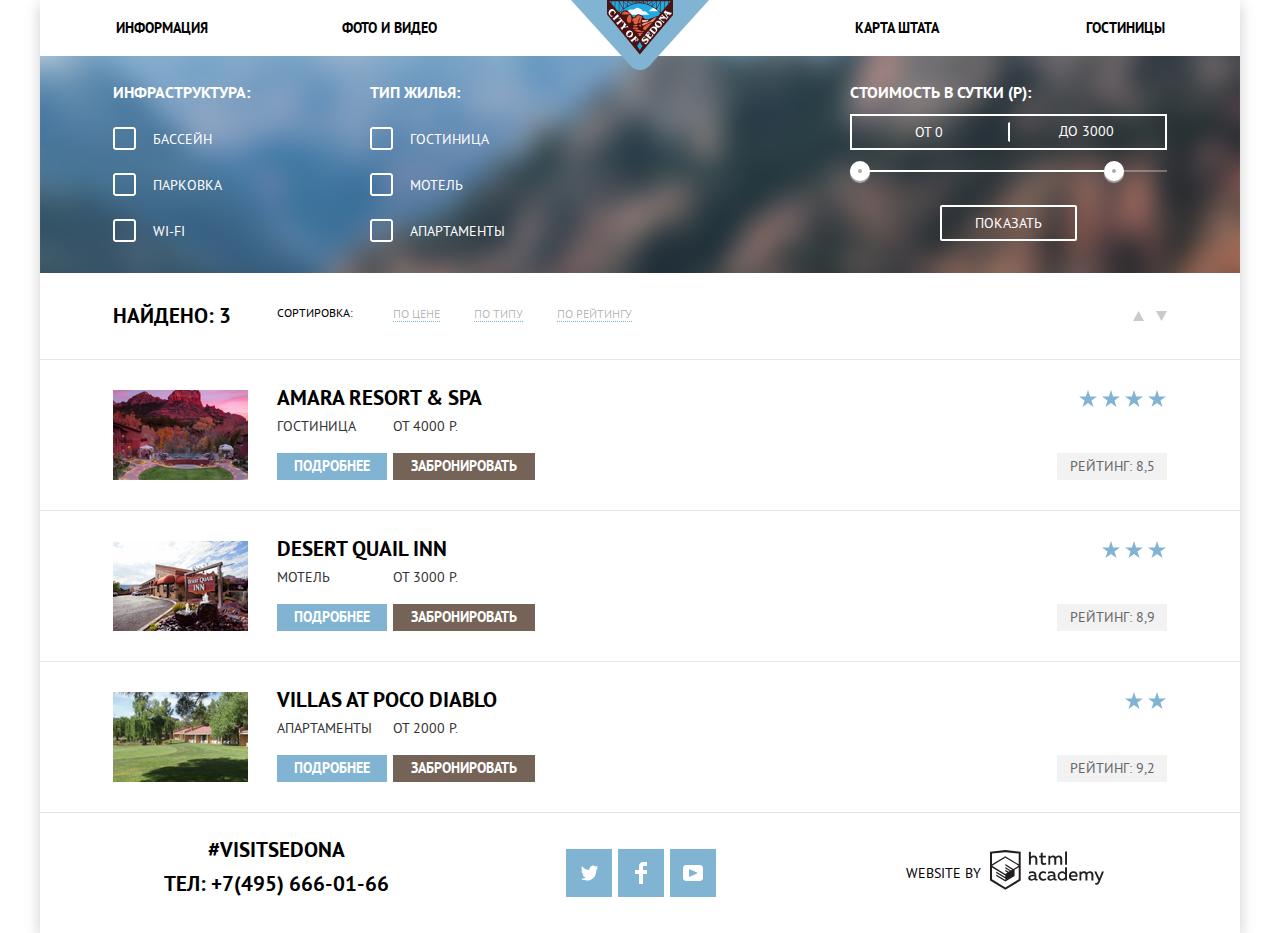
==== commit 27050a3e: "Оживляем интерактивные элементы" ====
--- a/hotels.html
+++ b/hotels.html
@@ -35,11 +35,11 @@
                   <ul>
                     <li>
                       <label class="filter_label" for="pool">
-                      <input class="custom_checkbox seo_text" type="checkbox" name="pool" id="pool">
-                      <img src="img/checkbox-off.svg" alt="checkbox-off" class="checkbox-off">
-                      <img src="img/checkbox-on.svg" alt="checkbox-on" class="checkbox-on">
-                      Бассейн
-                    </label>
+                        <input class="custom_checkbox seo_text" type="checkbox" name="pool" id="pool">
+                        <img src="img/checkbox-off.svg" alt="checkbox-off" class="checkbox-off">
+                        <img src="img/checkbox-on.svg" alt="checkbox-on" class="checkbox-on">
+                        Бассейн
+                      </label>
                     </li>
                     <li>
                       <label class="filter_label" for="parking">
@@ -90,32 +90,32 @@
                 </fieldset>
               </div>
               <div class="filter_wrapper ">
-              <fieldset class="filter_items range_wrapper">
-                <legend class="filter_legend filter_legend_range">Стоимость в сутки (р):</legend>
-                <div class="range-filter">
-
-                  <div class="price_controls">
-                    <label class="min_price">
-                      <input class="min_price_input"  type="number" name="min-price" placeholder="от 0" min="1" max="5000">
-                    </label>
-                    <label class="max_price">
-                      <input class="max_price_input" type="number" name="max-price" placeholder="до 3000" min="1" max="5000">
-                    </label>
+                <fieldset class="filter_items range_wrapper">
+                  <legend class="filter_legend filter_legend_range">Стоимость в сутки (р):</legend>
+                  <div class="range-filter">
+
+                    <div class="price_controls">
+                      <label class="min_price">
+                        <input class="min_price_input"  type="number" name="min-price" placeholder="от 0" min="1" max="5000" aria-label="Желаемая минимальная стоимость в сутки">
+                      </label>
+                      <label class="max_price">
+                        <input class="max_price_input" type="number" name="max-price" placeholder="до 3000" min="1" max="5000" aria-label="Максимальная желаемая стоимость в сутки">
+                      </label>
+                    </div>
+
+                    <div class="range_controls">
+                      <div class="scale">
+                        <div class="bar"></div>
+                      </div>
+                      <div class="toggle toggle_min" tabindex="0"></div>
+                      <div class="toggle toggle_max" tabindex="0"></div>
+                    </div>
+
                   </div>
 
-                  <div class="range_controls">
-                    <div class="scale">
-                      <div class="bar"></div>
-                    </div>
-                    <div class="toggle toggle_min" tabindex="0"></div>
-                    <div class="toggle toggle_max" tabindex="0"></div>
-                  </div>
-
-                </div>
-
-                <button class="btn_show" type="submit">Показать</button>
-              </fieldset>
-            </div>
+                  <button class="btn_show" type="submit">Показать</button>
+                </fieldset>
+              </div>
             </form>
           </div>
         </section>
@@ -131,15 +131,15 @@
             </ul>
 
             <ul class="sort_icons">
-                <li  class="sort_item">
-                  <a>
+                <li  class="sort_item_icons">
+                  <a href="#">
                     <svg class="sort_icon" width="11" height="10" viewBox="0 0 11 10" fill="none" xmlns="http://www.w3.org/2000/svg">
                       <path d="M5.5 0L0 10H11L5.5 0Z" fill="#CACACA"/>
                     </svg>
                   </a>
                 </li>
-                <li  class="sort_item">
-                  <a>
+                <li  class="sort_item_icons">
+                  <a href="#">
                     <svg class="sort_icon" width="11" height="10" viewBox="0 0 11 10" fill="none" xmlns="http://www.w3.org/2000/svg">
                       <path d="M5.5 10L11 0L0 0L5.5 10Z" fill="#CACACA"/>
                     </svg>
@@ -153,7 +153,7 @@
             <article class="catalog_liner">
               <div class="container_inside_page grid-wrapper">
                 <img class="picture_otel" src="img/hotel.png" width="135" height="90" alt="Фотография гостиницы">
-                <h3 class="catalog_title"><a>Amara Resort & Spa</a></h3>
+                <h3 class="catalog_title"><a href="#">Amara Resort & Spa</a></h3>
                 <p class="catalog_hotel">Гостиница</p>
                 <p class="catalog_cost">от 4000 р.</p>
                 <button class="btn_more btn" type="button">Подробнее</button>
@@ -171,7 +171,7 @@
             <article class="catalog_liner">
               <div class="container_inside_page grid-wrapper">
                 <img class="picture_otel" src="img/motel.png" width="135" height="90" alt="Фотография гостиницы">
-                <h3 class="catalog_title"><a>Desert Quail Inn</a></h3>
+                <h3 class="catalog_title"><a href="#">Desert Quail Inn</a></h3>
                 <p class="catalog_hotel">Мотель</p>
                 <p class="catalog_cost">от 3000 р.</p>
                 <button class="btn_more btn" type="button">Подробнее</button>
@@ -188,7 +188,7 @@
             <article class="catalog_liner">
               <div class="container_inside_page grid-wrapper">
                 <img class="picture_otel" src="img/appart.png" width="135" height="90" alt="Фотография гостиницы">
-                <h3 class="catalog_title"><a>Villas at Poco Diablo</a></h3>
+                <h3 class="catalog_title"><a href="#">Villas at Poco Diablo</a></h3>
                 <p class="catalog_hotel">Апартаменты</p>
                 <p class="catalog_cost">от 2000 р.</p>
                 <button class="btn_more btn" type="button">Подробнее</button>
--- a/css/style.css
+++ b/css/style.css
@@ -59,7 +59,7 @@
     font-weight: 400;
     color: var(--basic-black);
     text-transform: uppercase;
-    background: #F2F2F2;
+    background: var(--input-gray);
     display: grid;
     grid-template-rows: min-content 1fr min-content;
 }
@@ -73,7 +73,7 @@
 .container {
     max-width: 1200px;
     margin: 0 auto;
-    background: #FFFFFF;
+    background: var(--basic-white);
     box-shadow: 0px 5px 15px rgba(0, 1, 1, 0.2);
     position: relative;
     min-height: 100%;
@@ -337,7 +337,7 @@
     height: 86px;
     display: block;
     margin: 0 auto;
-    outline: none;
+    /* outline: none; */
 
 
 }
@@ -359,24 +359,33 @@
     left: 50%;
     transform: translate(-50%, 0);
     z-index: 1;
+    transition: all 0.5s ease 0s;
+}
+/* код для анимации появление попапа */
+.modal_hotel_active {
+    pointer-events: none;
+    transform: translate( -50%, -100%);
+    transition: all 0.5s ease 0s;
 }
 .form_hotel {
     display: flex;
     flex-direction: column;
     align-items: center;
-    gap: 30px;
 }
 .form_hotel label {
     font-weight: 700;
     font-size: 14px;
     line-height: 26px;
     color: var(--basic-black);
+}
+.form_wrapper {
+    margin-bottom: 30px;
 }
 .form_wrapper:first-of-type {
     margin-top: 55px;
 }
 .form_wrapper:last-of-type {
-    margin-bottom: 23px;
+    margin-bottom: 53px;
 }
 .form_wrapper {
     display: flex;
@@ -408,7 +417,7 @@
     font-weight: 700;
     font-size: 14px;
     line-height: 26px;
-    outline: none;
+    /* outline: none; */
     padding-left: 13px;
     box-sizing: border-box;
     cursor: pointer;
@@ -488,7 +497,7 @@
     background-color: var(--blue);
     border: none;
     cursor: pointer;
-    outline: none;
+    /* outline: none; */
 }
 .form_hotel button:hover {
     background-color: var(--blue-hover);
@@ -496,14 +505,13 @@
 .form_hotel button {
     background-color: var(--blue-active);
 }
-/* код для анимации появление попапа */
-.modal_hotel_active {
-    pointer-events: none;
-    transform: translate( -50%, -100%);
-    transition: all 0.5s ease 0s;
-}
+
 .maps {
     height: 594px;
+}
+.maps iframe{
+    width: 100%;
+    height: 100%;
 }
 
 /* Футер */
@@ -557,10 +565,13 @@
     align-items: center;
     margin: 0;
     padding: 0;
-    gap: 6px;
 }
 .footer_social_icons li{
     list-style: none;
+    margin-right: 6px;
+}
+.footer_social_icons li:last-of-type{
+    margin-right: 0px;
 }
 .coub {
     width: 46px;
@@ -633,6 +644,7 @@
 .range_wrapper {
     width: 317px;
     position: relative;
+    flex-direction: column;
 }
 .filter_items {
     display: flex;
@@ -717,6 +729,11 @@
 .custom_checkbox:checked ~ .checkbox-on{
     display: inline;
 }
+.custom_checkbox:focus ~ .checkbox-off, 
+.custom_checkbox:focus ~ .checkbox-on {
+    outline: auto;
+    outline-color: var(--blue-hover);
+}
 .btn_show {
     width: 137px;
     height: 36px;
@@ -730,7 +747,7 @@
     text-transform: uppercase;
     background: transparent;
     cursor: pointer;
-    outline: none;
+    /* outline: none; */
     margin-left: auto;
     margin-right: auto;
 }
@@ -756,7 +773,7 @@
 }
 .range_controls .scale {
     height: 2px;
-    background: rgba(255, 255, 255, 0.3);;
+    background: rgba(255, 255, 255, 0.3);
     mix-blend-mode: normal;
 }
 .range_controls .bar {
@@ -776,7 +793,7 @@
     border-radius: 50%;
     box-shadow: 0 2px 1px 0 var(--input-range);
     cursor: pointer;
-    outline: none;
+    /* outline: none; */
 }
 .range_controls .toggle:hover {
     transform: scale(1.2);
@@ -807,7 +824,7 @@
     font-size: inherit;
     color: inherit;
     background-color: transparent;
-    outline: none;
+    /* outline: none; */
     text-align: center;
     width: 139px;
     margin-left: 12px;
@@ -856,7 +873,6 @@
   }
 .sort_items {
     display: flex;
-    gap: 34px;
     margin: 0;
     padding: 0;
     margin-bottom: 5px;
@@ -881,10 +897,17 @@
     font-weight: 400;
     font-size: 12px;
     line-height: 18px;
+    margin-right: 34px;
+}
+.sort_item_icons {
+    list-style: none;
+    margin-right: 12px;
+}
+.sort_item_icons:last-child {
+    margin-right: 0px;
 }
 .sort_icons {
     display: flex;
-    gap: 12px;
     margin: 0;
     padding: 0;
     margin-left: auto;
@@ -921,17 +944,19 @@
     font-weight: 700;
     font-size: 21px;
     line-height: 26px;
-    color: var(--basic-black);
-    cursor: pointer;
     margin: 0;
     margin-top: -5px;
     grid-row: 1;
     grid-column: 2 / 4;
 }
-.catalog_title:hover {
+.catalog_title a {
+    color: var(--basic-black);
+    text-decoration: none;
+}
+.catalog_title a:hover {
     color: var(--blue);
 }
-.catalog_title:active {
+.catalog_title a:active {
     color: rgba(0, 0, 0, 0.3);
 }
 .catalog_cost {
@@ -1004,7 +1029,12 @@
     padding: 0;
     grid-row: 1;
     grid-column-start: -1;
-    gap: 4px;
+}
+.catalog_rating li{
+    margin-right: 4px;
+}
+.catalog_rating li:last-of-type{
+    margin-right: 0px;
 }
 .catalog_rating_number {
     background-color: var(--input-gray);
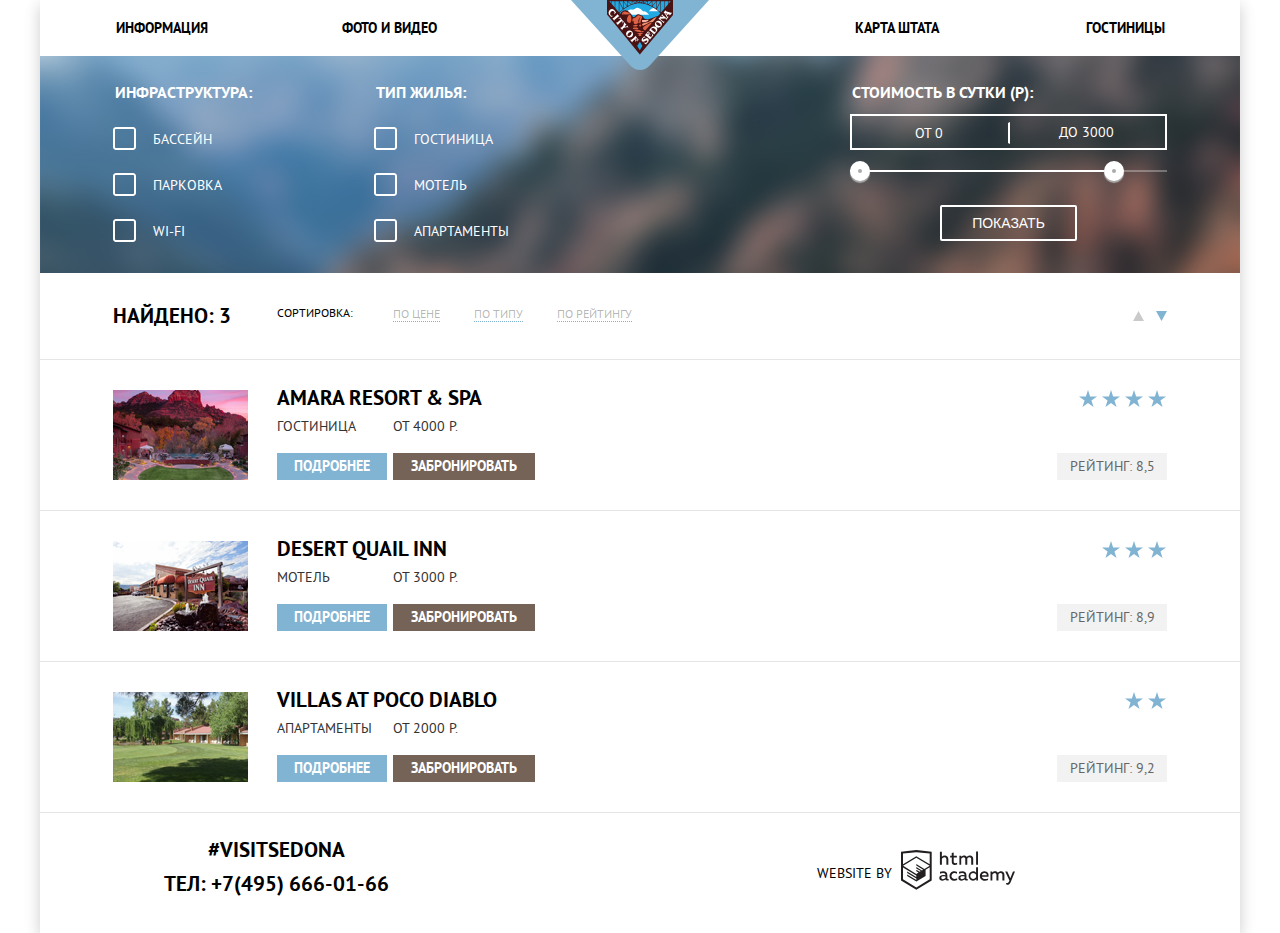
==== commit ed0e31a1: "Правки после первой проверки" ====
--- a/hotels.html
+++ b/hotels.html
@@ -4,8 +4,8 @@
     <meta charset="UTF-8">
     <meta name="viewport" content="width=device-width, initial-scale=1.0">
     <title>HTML Academy: Седона</title>
-    <link rel="stylesheet" href="css/normalize.css">
-    <link rel="stylesheet" href="css/style.css">
+    <link rel="stylesheet" href="css/normalize.min.css">
+    <link rel="stylesheet" href="css/style.min.css">
 </head>
 <body class="container">
   <header class="header_menu">
@@ -132,15 +132,15 @@
 
             <ul class="sort_icons">
                 <li  class="sort_item_icons">
-                  <a href="#">
+                  <a href="#" title="От высшего к низжему">
                     <svg class="sort_icon" width="11" height="10" viewBox="0 0 11 10" fill="none" xmlns="http://www.w3.org/2000/svg">
                       <path d="M5.5 0L0 10H11L5.5 0Z" fill="#CACACA"/>
                     </svg>
                   </a>
                 </li>
                 <li  class="sort_item_icons">
-                  <a href="#">
-                    <svg class="sort_icon" width="11" height="10" viewBox="0 0 11 10" fill="none" xmlns="http://www.w3.org/2000/svg">
+                  <a href="#" title="От низжего к высшему">
+                    <svg class="sort_icon actived" width="11" height="10" viewBox="0 0 11 10" fill="none" xmlns="http://www.w3.org/2000/svg">
                       <path d="M5.5 10L11 0L0 0L5.5 10Z" fill="#CACACA"/>
                     </svg>
                   </a>
@@ -156,8 +156,8 @@
                 <h3 class="catalog_title"><a href="#">Amara Resort & Spa</a></h3>
                 <p class="catalog_hotel">Гостиница</p>
                 <p class="catalog_cost">от 4000 р.</p>
-                <button class="btn_more btn" type="button">Подробнее</button>
-                <button class="btn_reserv btn" type="button">Забронировать</button>
+                <a class="btn_more btn">Подробнее</a>
+                <a class="btn_reserv btn">Забронировать</a>
                 <ul class="catalog_rating">
                     <li><img src="img/star.svg" width="19" height="17" alt="Звезда рейтинга"></li>
                     <li><img src="img/star.svg" width="19" height="17" alt="Звезда рейтинга"></li>
@@ -174,8 +174,8 @@
                 <h3 class="catalog_title"><a href="#">Desert Quail Inn</a></h3>
                 <p class="catalog_hotel">Мотель</p>
                 <p class="catalog_cost">от 3000 р.</p>
-                <button class="btn_more btn" type="button">Подробнее</button>
-                <button class="btn_reserv btn" type="button">Забронировать</button>
+                <a class="btn_more btn">Подробнее</a>
+                <a class="btn_reserv btn">Забронировать</a>
                 <ul class="catalog_rating">
                     <li><img src="img/star.svg" width="19" height="17" alt="Звезда рейтинга"></li>
                     <li><img src="img/star.svg" width="19" height="17" alt="Звезда рейтинга"></li>
@@ -191,8 +191,8 @@
                 <h3 class="catalog_title"><a href="#">Villas at Poco Diablo</a></h3>
                 <p class="catalog_hotel">Апартаменты</p>
                 <p class="catalog_cost">от 2000 р.</p>
-                <button class="btn_more btn" type="button">Подробнее</button>
-                <button class="btn_reserv btn" type="button">Забронировать</button>
+                <a class="btn_more btn">Подробнее</a>
+                <a class="btn_reserv btn">Забронировать</a>
                 <ul class="catalog_rating">
                     <li><img src="img/star.svg" width="19" height="17" alt="Звезда рейтинга"></li>
                     <li><img src="img/star.svg" width="19" height="17" alt="Звезда рейтинга"></li>
--- a/css/style.min.css
+++ b/css/style.min.css
@@ -0,0 +1 @@
+@font-face{font-family:'PT sans';font-style:normal;font-weight:400;src:local('Ptsans'),local('PT Sans'),url(../fonts/ptsans.woff2) format('woff2'),url(../fonts/ptsans.woff) format('woff');font-display:swap}@font-face{font-family:'PT sans';font-style:normal;font-weight:700;src:local('Ptsans bold'),local('PT Sans bold'),url(../fonts/ptsansbold.woff2) format('woff2'),url(../fonts/ptsansbold.woff) format('woff');font-display:swap}:root{--basic-black: #000000;--text-description: #333333;--basic-white: #FFFFFF;--blue: #81B3D2;--blue-hover: #669EC0;--blue-active: #5496BD;--brown: #766357;--brown-hover: #604E43;--brown-active: #503E33;--backgound-gray: #EEEEEE;--decor-gray: #E5E5E5;--input-gray: #F2F2F2;--input-gray-hover: #EBEBEB;--input-minplus: #A9A9A9;--input-minplus-active: #81B3D2;--input-range: #ABABAB;--rate: #666666}body{min-width:1200px;margin:0;padding:0;font-family:'PT Sans',Arial,sans-serif;font-size:14px;line-height:24px;font-weight:400;color:var(--basic-black);text-transform:uppercase;background:var(--input-gray);display:-ms-grid;display:grid;-ms-grid-rows:-webkit-min-content 1fr -webkit-min-content;-ms-grid-rows:min-content 1fr min-content;grid-template-rows:-webkit-min-content 1fr -webkit-min-content;grid-template-rows:min-content 1fr min-content}.page{height:100%}img{max-width:100%;height:auto}.container{max-width:1200px;margin:0 auto;background:var(--basic-white);-webkit-box-shadow:0 5px 15px rgba(0,1,1,.2);box-shadow:0 5px 15px rgba(0,1,1,.2);position:relative;min-height:100%}.seo_text{position:absolute;width:1px;height:1px;margin:-1px;border:0;padding:0;white-space:nowrap;-webkit-clip-path:inset(100%);clip-path:inset(100%);clip:rect(0 0 0 0);overflow:hidden}.main_banner{background-color:var(--blue)}.header_menu{width:100%}.header_row,.menu_list{display:-webkit-box;display:-ms-flexbox;display:flex}.header_row{position:relative;-webkit-box-pack:center;-ms-flex-pack:center;justify-content:center;-webkit-box-align:center;-ms-flex-align:center;align-items:center;height:56px}.menu_list{margin:0;padding:0}.nav_menu li{list-style:none}.header_logo{position:absolute;top:0;left:50%;-webkit-transform:translate(-50%,0);-ms-transform:translate(-50%,0);transform:translate(-50%,0);z-index:50;height:70px}.nav_link{color:var(--basic-black);font-size:14px;line-height:26px;font-weight:700;text-decoration:none}.menu_list li:nth-child(1){padding:0 67px 0 72px}.menu_list li:nth-child(2){padding:0 209px 0 67px}.menu_list li:nth-child(3){padding:0 73.5px 0 209px}.menu_list li:nth-child(4){padding:0 72px 0 73.5px}.nav_link:hover{color:var(--blue)}.nav_link:active{color:var(--basic-black);opacity:.3}.main_banner{position:relative;height:509px;margin-bottom:43px}.welcome_img{position:absolute;top:76px;left:50%;-webkit-transform:translate(-50%,0);-ms-transform:translate(-50%,0);transform:translate(-50%,0)}.index_description,.index_title{line-height:26px;text-align:center}.index_title{font-size:21px;font-weight:700;color:inherit;margin-bottom:43px}.index_description{font-size:14px;font-weight:400;color:var(--text-description);margin-bottom:51px}.decor{position:absolute;bottom:0;left:0;width:1200px;height:57px;background-image:url(../img/Shape.svg);background-repeat:no-repeat}.blue_fone{background-color:var(--blue)}.advantages_description,.advantages_title{font-size:21px;line-height:21px;font-weight:700;text-align:center;color:var(--basic-white);margin-top:47px}.advantages_description{font-size:14px;font-weight:400;margin-top:26px;margin-bottom:25px}.cause_photo_first{display:-ms-grid;display:grid;-ms-grid-columns:400px 800px;grid-template-columns:400px 800px;margin-bottom:27px}.cause_photo_second{display:-ms-grid;display:grid;-ms-grid-columns:800px 400px;grid-template-columns:800px 400px}.advertising_block{margin-bottom:47px}.advertising{list-style:none;-ms-flex-pack:distribute;justify-content:space-around;display:-ms-grid;display:grid;-ms-grid-columns:1fr 1fr 1fr;grid-template-columns:1fr 1fr 1fr;-ms-grid-rows:256px;grid-template-rows:256px;-webkit-box-align:center;-ms-flex-align:center;align-items:center;margin:0;padding:0;position:relative}.advertising>:nth-child(1){-ms-grid-row:1;-ms-grid-column:1}.advertising>:nth-child(2){-ms-grid-row:1;-ms-grid-column:2}.advertising>:nth-child(3){-ms-grid-row:1;-ms-grid-column:3}.advertising li{margin-top:70px}.advertising .food::before,.advertising .gift::before,.advertising .home::before{content:"";position:absolute;width:75px;height:72px;top:33px;left:162px;background-image:url(../img/icon-1.svg);background-repeat:no-repeat}.advertising .food::before,.advertising .gift::before{height:70px;top:34px;left:562px;background-image:url(../img/icon-3.svg)}.advertising .gift::before{width:64px;height:77px;top:28px;left:968px;background-image:url(../img/icon-2.svg)}.advent_icon{display:block;margin:0 auto}.advent_description,.advent_title{text-align:center;font-weight:700;font-size:21px;line-height:21px;color:var(--basic-black);margin:28px 0 25px}.advent_description{font-weight:400;font-size:14px;color:var(--text-description);margin:0}.advantages_gray_fone{background-color:var(--backgound-gray);min-height:256px;z-index:5;position:relative}.advantages_gray{display:-ms-grid;display:grid;-ms-grid-columns:1fr 1fr 1fr;grid-template-columns:1fr 1fr 1fr;-ms-grid-rows:auto;grid-template-rows:auto;-ms-flex-pack:distribute;justify-content:space-around;-webkit-box-align:center;-ms-flex-align:center;align-items:center;padding:0;margin:0}.advantages_gray>:nth-child(1){-ms-grid-row:1;-ms-grid-column:1}.advantages_gray>:nth-child(2){-ms-grid-row:1;-ms-grid-column:2}.advantages_gray>:nth-child(3){-ms-grid-row:1;-ms-grid-column:3}.advantages_gray li{list-style:none}.advantages_gray_title{font-size:21px;line-height:21px;font-weight:700;text-align:center;color:var(--basic-black);margin:48px 0 25px}.advantages_gray_description{font-size:14px;line-height:21px;font-weight:400;text-align:center;color:var(--text-description);margin-bottom:23px}.forms_block{position:relative;background-color:var(--basic-white);z-index:5}.form_hotel label,.forms_title{font-weight:700;color:var(--basic-black)}.forms_description,.forms_title{line-height:24px;text-align:center}.forms_title{font-size:30px;padding-top:61px;margin:0 0 31px}.forms_description{font-weight:400;font-size:14px;color:var(--text-description);margin:0 0 41px}.forms_button{font-weight:700;font-size:21px;line-height:26px;text-transform:uppercase;color:var(--basic-white);background-color:var(--brown);cursor:pointer;width:568px;height:86px;margin:0 auto;display:-webkit-box;display:-ms-flexbox;display:flex;-webkit-box-align:center;-ms-flex-align:center;align-items:center;-webkit-box-pack:center;-ms-flex-pack:center;justify-content:center}.forms_button:hover{background-color:var(--brown-hover)}.forms_button:active{background-color:var(--brown-active)}.modal_hotel,.modal_hotel_active{-webkit-transition:all .5s ease 0s;-o-transition:all .5s ease 0s;transition:all .5s ease 0s}.modal_hotel{width:568px;height:395px;background:var(--basic-white);-webkit-box-shadow:0 7px 15px rgba(0,1,1,.15);box-shadow:0 7px 15px rgba(0,1,1,.15);margin:0 auto;position:absolute;left:50%;-webkit-transform:translate(-50%,0);-ms-transform:translate(-50%,0);transform:translate(-50%,0);z-index:1}.modal_hotel_active{pointer-events:none;-webkit-transform:translate(-50%,-100%);-ms-transform:translate(-50%,-100%);transform:translate(-50%,-100%)}.form_hotel,.form_wrapper{display:-webkit-box;display:-ms-flexbox;display:flex;-webkit-box-align:center;-ms-flex-align:center;align-items:center}.form_hotel{-webkit-box-orient:vertical;-webkit-box-direction:normal;-ms-flex-direction:column;flex-direction:column}.form_hotel label{font-size:14px;line-height:26px}.form_wrapper{margin-bottom:30px;width:458px}.form_wrapper:first-of-type{margin-top:55px}.form_wrapper:last-of-type{margin-bottom:53px}.label_adults,.label_date{min-width:100px;padding-right:12px;cursor:pointer}.label_children{padding-right:27px}.adults_wrapper{-webkit-box-pack:justify;-ms-flex-pack:justify;justify-content:space-between}.adults_inputs{display:-webkit-box;display:-ms-flexbox;display:flex;-webkit-box-align:center;-ms-flex-align:center;align-items:center}.form_hotel input{background-color:var(--input-gray);height:38px;border:0;color:inherit;font:inherit;font-weight:700;font-size:14px;line-height:26px;padding-left:13px;-webkit-box-sizing:border-box;box-sizing:border-box;cursor:pointer}.date_input{width:346px;padding:0}.date_input::-webkit-input-placeholder{font-weight:700;font-size:14px;text-transform:uppercase;color:var(--basic-black);display:-webkit-box;display:flex;-webkit-box-align:center;align-items:center;vertical-align:middle}.date_input::-moz-placeholder{font-weight:700;font-size:14px;text-transform:uppercase;color:var(--basic-black);display:flex;align-items:center;vertical-align:middle}.date_input:-ms-input-placeholder,.date_input::-ms-input-placeholder{font-weight:700;font-size:14px;text-transform:uppercase;color:var(--basic-black);display:-ms-flexbox;display:flex;-ms-flex-align:center;align-items:center;vertical-align:middle}.date_input::placeholder{font-weight:700;font-size:14px;text-transform:uppercase;color:var(--basic-black);display:-webkit-box;display:-ms-flexbox;display:flex;-webkit-box-align:center;-ms-flex-align:center;align-items:center;vertical-align:middle}.date_calendar_wrapper{position:relative}.date_calendar_wrapper svg{position:absolute;top:7px;right:9px;cursor:pointer}.icon_calendar:hover path{fill:var(--basic-black)}.icon_calendar:active path,.icon_html:hover path{fill:var(--blue)}.input_group{display:-webkit-box;display:-ms-flexbox;display:flex;width:114px}.input_group input[type=button]{min-width:38px}.input_group .button_minus,.input_group .button_plus{padding:0;margin:0;position:relative;color:var(--input-minplus);font-size:20px}.input_group .button_minus:hover,.input_group .button_plus:hover{color:var(--basic-black)}.input_group .button_minus:active,.input_group .button_plus:active,.sort_items a:hover{color:var(--blue)}.input_group .quantity_field{position:relative;text-align:center;width:38px}.form_hotel input[type=number]:hover,.form_hotel input[type=text]:hover{background:var(--input-gray-hover)}.form_hotel input[type=number]:focus,.form_hotel input[type=text]:focus{background:var(--basic-white);border:2px solid var(--decor-gray);padding-left:11px;-webkit-box-sizing:border-box;box-sizing:border-box}.footer_left_side p,.form_hotel button{font-weight:700;font-size:21px;line-height:26px;text-align:center}.form_hotel button{width:458px;height:58px;text-transform:uppercase;color:var(--basic-white);background-color:var(--blue);border:0;cursor:pointer}.cube:hover,.form_hotel button:hover{background-color:var(--blue-hover)}.cube:active,.form_hotel button:active{background-color:var(--blue-active)}.maps{height:594px;background-image:url(../img/map.svg);background-repeat:no-repeat;background-size:cover}.maps iframe{width:100%;height:100%;border:0}.main_footer{position:absolute;bottom:0}.inside_footer,.main_footer{background:rgba(255,255,255,.9);display:-webkit-box;display:-ms-flexbox;display:flex;width:100%;height:120px}.footer_left_side{margin-left:105px;margin-right:177px}.footer_left_side p{color:var(--basic-black);margin:0}.footer_left_side p:first-child{margin-top:24px;margin-bottom:8px;margin-left:19px}.footer_left_side p:last-child{margin-left:19px}.footer_left_side a{color:var(--basic-black);text-decoration:none}.footer_social_icons,.list_social_icon{display:-webkit-box;display:-ms-flexbox;display:flex}.footer_social_icons{margin-right:190px}.list_social_icon{-webkit-box-align:center;-ms-flex-align:center;align-items:center;margin:0;padding:0}.footer_social_icons li{list-style:none;margin-right:6px}.catalog_rating li:last-of-type,.footer_social_icons li:last-of-type{margin-right:0}.cube{width:46px;height:48px;background-color:var(--blue)}.cube img{margin:0 auto;display:block;position:relative;top:50%;-webkit-transform:translate(0,-50%);-ms-transform:translate(0,-50%);transform:translate(0,-50%)}.cube:active img{opacity:.3}.copyright{display:-webkit-box;display:-ms-flexbox;display:flex;-webkit-box-align:center;-ms-flex-align:center;align-items:center}.copyright_text{font-weight:400;font-size:14px;line-height:26px;text-align:center;color:var(--basic-black);margin:0 9px 0 0}.icon_html:active path{fill:#bdbbbc}.container_inside_page{width:1054px;margin:0 auto}.filter_block{background-color:var(--blue);background-image:url(../img/background-blur.png);background-repeat:no-repeat;background-position:center;background-size:cover;min-height:217px}.filter_hotels{display:-ms-grid;display:grid;-ms-grid-columns:1fr auto;grid-template-columns:1fr auto}.filter_wrapper{display:-webkit-box;display:-ms-flexbox;display:flex;margin-top:26px}.range_wrapper{width:317px;position:relative;-webkit-box-orient:vertical;-webkit-box-direction:normal;-ms-flex-direction:column;flex-direction:column}.filter_items{display:-webkit-box;display:-ms-flexbox;display:flex;border:0;padding:0;margin:0 120px 0 0}.filter_items:last-child{margin-right:0}.filter_legend{font-weight:700;font-size:16px;line-height:21px;color:var(--basic-white);margin-bottom:24px}.filter_legend_range{margin-bottom:11px}.filter_items ul{margin:0;padding:0}.filter_items li{padding:0;list-style:none;margin:0 0 22px;position:relative}.filter_label{font-weight:400;font-size:14px;line-height:21px;color:var(--basic-white);margin-left:40px;cursor:pointer}.filter_label img{position:absolute;left:0}.custom_checkbox+label{-webkit-box-align:center;-ms-flex-align:center;align-items:center;-webkit-user-select:none;-moz-user-select:none;-ms-user-select:none;user-select:none;cursor:pointer}.custom_checkbox~.checkbox-off{display:inline}.custom_checkbox~.checkbox-on{display:none}.custom_checkbox:checked~.checkbox-off{display:none}.custom_checkbox:checked~.checkbox-on{display:inline}.custom_checkbox:focus~.checkbox-off,.custom_checkbox:focus~.checkbox-on{outline:auto;outline-color:var(--blue-hover)}.btn_show,.price_controls label{text-transform:uppercase;font-size:14px;line-height:21px;color:var(--basic-white);cursor:pointer}.btn_show,.btn_show:hover{font-weight:400;border:2px solid var(--basic-white);-webkit-box-sizing:border-box;box-sizing:border-box;border-radius:2px}.btn_show{width:137px;height:36px;background:0 0;margin-left:auto;margin-right:auto}.btn_show:hover{font-size:14px;line-height:21px;color:var(--basic-black);background-color:var(--basic-white)}.price_controls{margin-bottom:11px}.range_controls{position:relative;height:21px;padding-top:9px;margin-bottom:14px}.range_controls .scale{height:2px;background:rgba(255,255,255,.3);mix-blend-mode:normal}.range_controls .bar{width:80%;height:2px;background:var(--basic-white)}.range_controls .toggle{position:absolute;top:0;left:0;width:4px;height:4px;padding:0;border:8px solid var(--basic-white);background-color:var(--input-range);border-radius:50%;-webkit-box-shadow:0 2px 1px 0 var(--input-range);box-shadow:0 2px 1px 0 var(--input-range);cursor:pointer}.range_controls .toggle:hover{-webkit-transform:scale(1.2);-ms-transform:scale(1.2);transform:scale(1.2)}.range_controls .toggle_min{left:0}.range_controls .toggle_max{left:80%}.price_controls{display:-webkit-box;display:-ms-flexbox;display:flex;-webkit-box-pack:justify;-ms-flex-pack:justify;justify-content:space-between;border:2px solid var(--basic-white)}.price_controls label{font-family:'PT Sans',Arial,sans-serif;-webkit-user-select:none;-moz-user-select:none;-ms-user-select:none;user-select:none;height:32px}.price_controls input{font-family:inherit;font-size:inherit;color:inherit;background-color:transparent;text-align:center;width:139px;margin-left:12px;margin-top:6px}.min_price_input{border:1px solid transparent;border-right:2px solid var(--basic-white)}.max_price_input{border:0}.price_controls input::-webkit-input-placeholder{color:var(--basic-white);font-weight:400;font-size:14px;line-height:21px;text-transform:uppercase}.price_controls input::-moz-placeholder{color:var(--basic-white);font-weight:400;font-size:14px;line-height:21px;text-transform:uppercase}.price_controls input:-ms-input-placeholder,.price_controls input::-ms-input-placeholder{color:var(--basic-white);font-weight:400;font-size:14px;line-height:21px;text-transform:uppercase}.price_controls input::placeholder{color:var(--basic-white);font-weight:400;font-size:14px;line-height:21px;text-transform:uppercase}.sorting{display:-webkit-box;display:-ms-flexbox;display:flex;height:86px;-webkit-box-align:center;-ms-flex-align:center;align-items:center}.sort_index_items,.sort_title{font-weight:700;font-size:21px;line-height:26px;color:var(--basic-black);margin:0 46px 0 0}.sort_index_items{font-weight:400;font-size:12px;line-height:18px;padding:0;margin:0 40px 6px 0}.sort_items{display:-webkit-box;display:-ms-flexbox;display:flex;padding:0;margin:0 0 5px}.sort_items a{text-decoration:none;border-bottom:1px dotted var(--blue);color:rgba(0,0,0,.3)}.sort_items a:active{color:var(--basic-black);border-bottom:none}.sort_item{list-style:none;font-weight:400;font-size:12px;line-height:18px;margin-right:34px}.sort_item_icons{list-style:none;margin-right:12px}.sort_item_icons:last-child{margin-right:0}.sort_icons{display:-webkit-box;display:-ms-flexbox;display:flex;padding:0;margin:0 0 0 auto}.sort_icon:hover path{fill:var(--basic-black);cursor:pointer}.sort_icon.actived path,.sort_icon:active path{fill:var(--blue)}.catalog_liner{border-top:1px solid var(--decor-gray)}.catalog_liner:last-child{border-bottom:1px solid var(--decor-gray)}.grid-wrapper{margin:30px auto;display:-ms-grid;display:grid;-ms-grid-columns:auto auto 1fr;grid-template-columns:auto auto 1fr;-ms-grid-rows:1fr 1fr 1fr;grid-template-rows:1fr 1fr 1fr}.grid-wrapper>:nth-child(1){-ms-grid-row:1;-ms-grid-column:1}.grid-wrapper>:nth-child(2){-ms-grid-row:1;-ms-grid-column:2}.grid-wrapper>:nth-child(3){-ms-grid-row:1;-ms-grid-column:3}.grid-wrapper>:nth-child(4){-ms-grid-row:2;-ms-grid-column:1}.grid-wrapper>:nth-child(5){-ms-grid-row:2;-ms-grid-column:2}.grid-wrapper>:nth-child(6){-ms-grid-row:2;-ms-grid-column:3}.grid-wrapper>:nth-child(7){-ms-grid-row:3;-ms-grid-column:1}.grid-wrapper>:nth-child(8){-ms-grid-row:3;-ms-grid-column:2}.grid-wrapper>:nth-child(9){-ms-grid-row:3;-ms-grid-column:3}.picture_otel{grid-row:1/-1;-ms-grid-column:1;grid-column:1;-ms-grid-row-align:center;align-self:center;margin-right:29px}.catalog_title{font-weight:700;font-size:21px;line-height:26px;margin:-5px 0 0;-ms-grid-row:1;grid-row:1;-ms-grid-column:2;-ms-grid-column-span:2;grid-column:2/4}.catalog_title a{color:var(--basic-black);text-decoration:none}.catalog_title a:hover{color:var(--blue)}.catalog_title a:active{color:rgba(0,0,0,.3)}.catalog_cost{font-weight:400;color:var(--text-description);margin:-4px 0 0;-ms-grid-row:2;grid-row:2;-ms-grid-column:3;grid-column:3/3;-ms-grid-row-align:self-start;align-self:self-start}.btn,.catalog_cost,.catalog_hotel{font-size:14px;line-height:21px}.catalog_hotel{font-weight:400;color:var(--text-description);margin:-4px 0 0;-ms-grid-row:2;grid-row:2;-ms-grid-column:2;-ms-grid-column-span:1;grid-column:2/3;-ms-grid-row-align:self-start;align-self:self-start}.btn{border:0;min-height:27px;font-weight:700;color:var(--basic-white);text-transform:uppercase;cursor:pointer;display:-webkit-box;display:-ms-flexbox;display:flex;-webkit-box-align:center;-ms-flex-align:center;align-items:center;-webkit-box-pack:center;-ms-flex-pack:center;justify-content:center;text-align:center}.btn_more,.btn_reserv{-ms-grid-row:3;grid-row:3;-ms-grid-row-align:end;align-self:end}.btn_more{width:110px;background-color:var(--blue);-ms-grid-column:2;-ms-grid-column-span:1;grid-column:2/3;margin-right:6px}.btn_more:hover{background-color:var(--blue-hover)}.btn_more:active{background-color:var(--blue-active);color:rgba(255,255,255,.3)}.btn_reserv{width:142px;background-color:var(--brown);-ms-grid-column:3;grid-column:3/3}.btn_reserv:hover{background-color:var(--brown-hover)}.btn_reserv:active{background-color:var(--brown-active);color:rgba(255,255,255,.3)}.catalog_rating{display:-webkit-box;display:-ms-flexbox;display:flex;-webkit-box-pack:end;-ms-flex-pack:end;justify-content:flex-end;list-style:none;margin:0;padding:0;-ms-grid-row:1;grid-row:1;-ms-grid-column:-1;grid-column-start:-1}.catalog_rating li{margin-right:4px}.catalog_rating_number{background-color:var(--input-gray);font-weight:400;font-size:14px;line-height:27px;text-align:center;color:var(--rate);width:110px;height:27px;-ms-grid-row:3;grid-row-start:3;-ms-grid-column:-1;grid-column-start:-1;-ms-grid-row-align:end;align-self:end}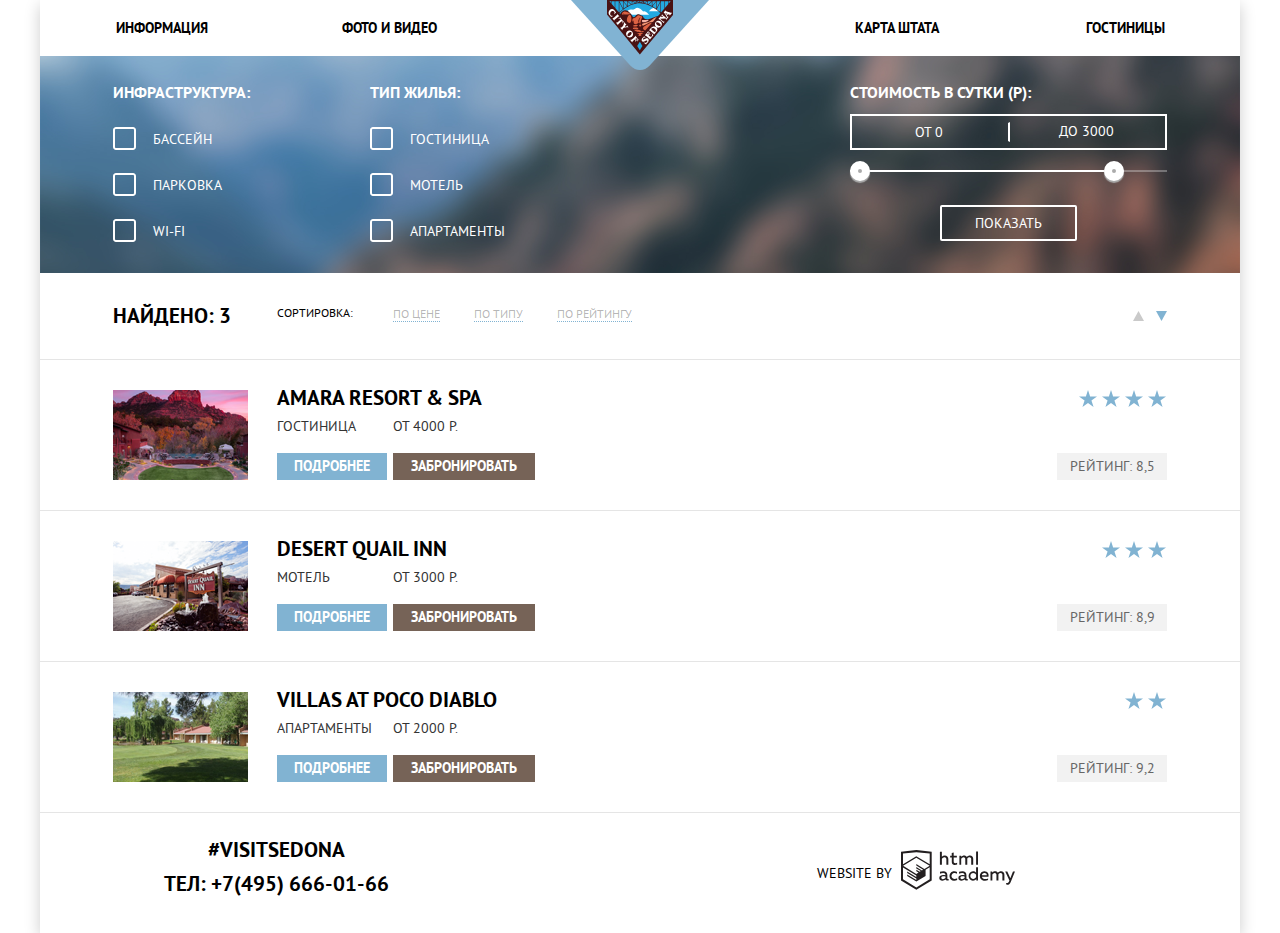
==== commit 09c00ffb: "Правки после автоматической проверки" ====
--- a/hotels.html
+++ b/hotels.html
@@ -36,24 +36,24 @@
                     <li>
                       <label class="filter_label" for="pool">
                         <input class="custom_checkbox seo_text" type="checkbox" name="pool" id="pool">
-                        <img src="img/checkbox-off.svg" alt="checkbox-off" class="checkbox-off">
-                        <img src="img/checkbox-on.svg" alt="checkbox-on" class="checkbox-on">
+                        <img src="img/checkbox-off.svg" alt="checkbox-off" class="checkbox-off" width="23" height="23">
+                        <img src="img/checkbox-on.svg" alt="checkbox-on" class="checkbox-on" width="27" height="23">
                         Бассейн
                       </label>
                     </li>
                     <li>
                       <label class="filter_label" for="parking">
                         <input class="custom_checkbox seo_text" type="checkbox" name="parking" id="parking">
-                        <img src="img/checkbox-off.svg" alt="checkbox-off" class="checkbox-off">
-                        <img src="img/checkbox-on.svg" alt="checkbox-on" class="checkbox-on">
+                        <img src="img/checkbox-off.svg" alt="checkbox-off" class="checkbox-off" width="23" height="23">
+                        <img src="img/checkbox-on.svg" alt="checkbox-on" class="checkbox-on" width="27" height="23">
                         Парковка
                       </label>
                     </li>
                     <li>
                       <label class="filter_label" for="wifi">
                         <input class="custom_checkbox seo_text" type="checkbox" name="wifi" id="wifi">
-                        <img src="img/checkbox-off.svg" alt="checkbox-off" class="checkbox-off">
-                        <img src="img/checkbox-on.svg" alt="checkbox-on" class="checkbox-on">
+                        <img src="img/checkbox-off.svg" alt="checkbox-off" class="checkbox-off" width="23" height="23">
+                        <img src="img/checkbox-on.svg" alt="checkbox-on" class="checkbox-on" width="27" height="23">
                         wi-fi</label>
                     </li>
                   </ul>
@@ -65,24 +65,24 @@
                     <li>
                       <label class="filter_label" for="hotel">
                         <input class="custom_checkbox seo_text" type="checkbox" name="hotel" id="hotel">
-                        <img src="img/checkbox-off.svg" alt="checkbox-off" class="checkbox-off">
-                        <img src="img/checkbox-on.svg" alt="checkbox-on" class="checkbox-on">
+                        <img src="img/checkbox-off.svg" alt="checkbox-off" class="checkbox-off" width="23" height="23">
+                        <img src="img/checkbox-on.svg" alt="checkbox-on" class="checkbox-on" width="27" height="23">
                         Гостиница
                       </label>
                     </li>
                     <li>
                       <label class="filter_label" for="motel">
                         <input class="custom_checkbox seo_text" type="checkbox" name="motel" id="motel">
-                        <img src="img/checkbox-off.svg" alt="checkbox-off" class="checkbox-off">
-                        <img src="img/checkbox-on.svg" alt="checkbox-on" class="checkbox-on">
+                        <img src="img/checkbox-off.svg" alt="checkbox-off" class="checkbox-off" width="23" height="23">
+                        <img src="img/checkbox-on.svg" alt="checkbox-on" class="checkbox-on" width="27" height="23">
                         Мотель
                       </label>
                     </li>
                     <li>
                       <label class="filter_label" for="appartment">
                         <input class="custom_checkbox seo_text" type="checkbox" name="appartment" id="appartment">
-                        <img src="img/checkbox-off.svg" alt="checkbox-off" class="checkbox-off">
-                        <img src="img/checkbox-on.svg" alt="checkbox-on" class="checkbox-on">
+                        <img src="img/checkbox-off.svg" alt="checkbox-off" class="checkbox-off" width="23" height="23">
+                        <img src="img/checkbox-on.svg" alt="checkbox-on" class="checkbox-on" width="27" height="23">
                         Апартаменты
                       </label>
                     </li>
--- a/css/style.min.css
+++ b/css/style.min.css
@@ -1 +1 @@
-@font-face{font-family:'PT sans';font-style:normal;font-weight:400;src:local('Ptsans'),local('PT Sans'),url(../fonts/ptsans.woff2) format('woff2'),url(../fonts/ptsans.woff) format('woff');font-display:swap}@font-face{font-family:'PT sans';font-style:normal;font-weight:700;src:local('Ptsans bold'),local('PT Sans bold'),url(../fonts/ptsansbold.woff2) format('woff2'),url(../fonts/ptsansbold.woff) format('woff');font-display:swap}:root{--basic-black: #000000;--text-description: #333333;--basic-white: #FFFFFF;--blue: #81B3D2;--blue-hover: #669EC0;--blue-active: #5496BD;--brown: #766357;--brown-hover: #604E43;--brown-active: #503E33;--backgound-gray: #EEEEEE;--decor-gray: #E5E5E5;--input-gray: #F2F2F2;--input-gray-hover: #EBEBEB;--input-minplus: #A9A9A9;--input-minplus-active: #81B3D2;--input-range: #ABABAB;--rate: #666666}body{min-width:1200px;margin:0;padding:0;font-family:'PT Sans',Arial,sans-serif;font-size:14px;line-height:24px;font-weight:400;color:var(--basic-black);text-transform:uppercase;background:var(--input-gray);display:-ms-grid;display:grid;-ms-grid-rows:-webkit-min-content 1fr -webkit-min-content;-ms-grid-rows:min-content 1fr min-content;grid-template-rows:-webkit-min-content 1fr -webkit-min-content;grid-template-rows:min-content 1fr min-content}.page{height:100%}img{max-width:100%;height:auto}.container{max-width:1200px;margin:0 auto;background:var(--basic-white);-webkit-box-shadow:0 5px 15px rgba(0,1,1,.2);box-shadow:0 5px 15px rgba(0,1,1,.2);position:relative;min-height:100%}.seo_text{position:absolute;width:1px;height:1px;margin:-1px;border:0;padding:0;white-space:nowrap;-webkit-clip-path:inset(100%);clip-path:inset(100%);clip:rect(0 0 0 0);overflow:hidden}.main_banner{background-color:var(--blue)}.header_menu{width:100%}.header_row,.menu_list{display:-webkit-box;display:-ms-flexbox;display:flex}.header_row{position:relative;-webkit-box-pack:center;-ms-flex-pack:center;justify-content:center;-webkit-box-align:center;-ms-flex-align:center;align-items:center;height:56px}.menu_list{margin:0;padding:0}.nav_menu li{list-style:none}.header_logo{position:absolute;top:0;left:50%;-webkit-transform:translate(-50%,0);-ms-transform:translate(-50%,0);transform:translate(-50%,0);z-index:50;height:70px}.nav_link{color:var(--basic-black);font-size:14px;line-height:26px;font-weight:700;text-decoration:none}.menu_list li:nth-child(1){padding:0 67px 0 72px}.menu_list li:nth-child(2){padding:0 209px 0 67px}.menu_list li:nth-child(3){padding:0 73.5px 0 209px}.menu_list li:nth-child(4){padding:0 72px 0 73.5px}.nav_link:hover{color:var(--blue)}.nav_link:active{color:var(--basic-black);opacity:.3}.main_banner{position:relative;height:509px;margin-bottom:43px}.welcome_img{position:absolute;top:76px;left:50%;-webkit-transform:translate(-50%,0);-ms-transform:translate(-50%,0);transform:translate(-50%,0)}.index_description,.index_title{line-height:26px;text-align:center}.index_title{font-size:21px;font-weight:700;color:inherit;margin-bottom:43px}.index_description{font-size:14px;font-weight:400;color:var(--text-description);margin-bottom:51px}.decor{position:absolute;bottom:0;left:0;width:1200px;height:57px;background-image:url(../img/Shape.svg);background-repeat:no-repeat}.blue_fone{background-color:var(--blue)}.advantages_description,.advantages_title{font-size:21px;line-height:21px;font-weight:700;text-align:center;color:var(--basic-white);margin-top:47px}.advantages_description{font-size:14px;font-weight:400;margin-top:26px;margin-bottom:25px}.cause_photo_first{display:-ms-grid;display:grid;-ms-grid-columns:400px 800px;grid-template-columns:400px 800px;margin-bottom:27px}.cause_photo_second{display:-ms-grid;display:grid;-ms-grid-columns:800px 400px;grid-template-columns:800px 400px}.advertising_block{margin-bottom:47px}.advertising{list-style:none;-ms-flex-pack:distribute;justify-content:space-around;display:-ms-grid;display:grid;-ms-grid-columns:1fr 1fr 1fr;grid-template-columns:1fr 1fr 1fr;-ms-grid-rows:256px;grid-template-rows:256px;-webkit-box-align:center;-ms-flex-align:center;align-items:center;margin:0;padding:0;position:relative}.advertising>:nth-child(1){-ms-grid-row:1;-ms-grid-column:1}.advertising>:nth-child(2){-ms-grid-row:1;-ms-grid-column:2}.advertising>:nth-child(3){-ms-grid-row:1;-ms-grid-column:3}.advertising li{margin-top:70px}.advertising .food::before,.advertising .gift::before,.advertising .home::before{content:"";position:absolute;width:75px;height:72px;top:33px;left:162px;background-image:url(../img/icon-1.svg);background-repeat:no-repeat}.advertising .food::before,.advertising .gift::before{height:70px;top:34px;left:562px;background-image:url(../img/icon-3.svg)}.advertising .gift::before{width:64px;height:77px;top:28px;left:968px;background-image:url(../img/icon-2.svg)}.advent_icon{display:block;margin:0 auto}.advent_description,.advent_title{text-align:center;font-weight:700;font-size:21px;line-height:21px;color:var(--basic-black);margin:28px 0 25px}.advent_description{font-weight:400;font-size:14px;color:var(--text-description);margin:0}.advantages_gray_fone{background-color:var(--backgound-gray);min-height:256px;z-index:5;position:relative}.advantages_gray{display:-ms-grid;display:grid;-ms-grid-columns:1fr 1fr 1fr;grid-template-columns:1fr 1fr 1fr;-ms-grid-rows:auto;grid-template-rows:auto;-ms-flex-pack:distribute;justify-content:space-around;-webkit-box-align:center;-ms-flex-align:center;align-items:center;padding:0;margin:0}.advantages_gray>:nth-child(1){-ms-grid-row:1;-ms-grid-column:1}.advantages_gray>:nth-child(2){-ms-grid-row:1;-ms-grid-column:2}.advantages_gray>:nth-child(3){-ms-grid-row:1;-ms-grid-column:3}.advantages_gray li{list-style:none}.advantages_gray_title{font-size:21px;line-height:21px;font-weight:700;text-align:center;color:var(--basic-black);margin:48px 0 25px}.advantages_gray_description{font-size:14px;line-height:21px;font-weight:400;text-align:center;color:var(--text-description);margin-bottom:23px}.forms_block{position:relative;background-color:var(--basic-white);z-index:5}.form_hotel label,.forms_title{font-weight:700;color:var(--basic-black)}.forms_description,.forms_title{line-height:24px;text-align:center}.forms_title{font-size:30px;padding-top:61px;margin:0 0 31px}.forms_description{font-weight:400;font-size:14px;color:var(--text-description);margin:0 0 41px}.forms_button{font-weight:700;font-size:21px;line-height:26px;text-transform:uppercase;color:var(--basic-white);background-color:var(--brown);cursor:pointer;width:568px;height:86px;margin:0 auto;display:-webkit-box;display:-ms-flexbox;display:flex;-webkit-box-align:center;-ms-flex-align:center;align-items:center;-webkit-box-pack:center;-ms-flex-pack:center;justify-content:center}.forms_button:hover{background-color:var(--brown-hover)}.forms_button:active{background-color:var(--brown-active)}.modal_hotel,.modal_hotel_active{-webkit-transition:all .5s ease 0s;-o-transition:all .5s ease 0s;transition:all .5s ease 0s}.modal_hotel{width:568px;height:395px;background:var(--basic-white);-webkit-box-shadow:0 7px 15px rgba(0,1,1,.15);box-shadow:0 7px 15px rgba(0,1,1,.15);margin:0 auto;position:absolute;left:50%;-webkit-transform:translate(-50%,0);-ms-transform:translate(-50%,0);transform:translate(-50%,0);z-index:1}.modal_hotel_active{pointer-events:none;-webkit-transform:translate(-50%,-100%);-ms-transform:translate(-50%,-100%);transform:translate(-50%,-100%)}.form_hotel,.form_wrapper{display:-webkit-box;display:-ms-flexbox;display:flex;-webkit-box-align:center;-ms-flex-align:center;align-items:center}.form_hotel{-webkit-box-orient:vertical;-webkit-box-direction:normal;-ms-flex-direction:column;flex-direction:column}.form_hotel label{font-size:14px;line-height:26px}.form_wrapper{margin-bottom:30px;width:458px}.form_wrapper:first-of-type{margin-top:55px}.form_wrapper:last-of-type{margin-bottom:53px}.label_adults,.label_date{min-width:100px;padding-right:12px;cursor:pointer}.label_children{padding-right:27px}.adults_wrapper{-webkit-box-pack:justify;-ms-flex-pack:justify;justify-content:space-between}.adults_inputs{display:-webkit-box;display:-ms-flexbox;display:flex;-webkit-box-align:center;-ms-flex-align:center;align-items:center}.form_hotel input{background-color:var(--input-gray);height:38px;border:0;color:inherit;font:inherit;font-weight:700;font-size:14px;line-height:26px;padding-left:13px;-webkit-box-sizing:border-box;box-sizing:border-box;cursor:pointer}.date_input{width:346px;padding:0}.date_input::-webkit-input-placeholder{font-weight:700;font-size:14px;text-transform:uppercase;color:var(--basic-black);display:-webkit-box;display:flex;-webkit-box-align:center;align-items:center;vertical-align:middle}.date_input::-moz-placeholder{font-weight:700;font-size:14px;text-transform:uppercase;color:var(--basic-black);display:flex;align-items:center;vertical-align:middle}.date_input:-ms-input-placeholder,.date_input::-ms-input-placeholder{font-weight:700;font-size:14px;text-transform:uppercase;color:var(--basic-black);display:-ms-flexbox;display:flex;-ms-flex-align:center;align-items:center;vertical-align:middle}.date_input::placeholder{font-weight:700;font-size:14px;text-transform:uppercase;color:var(--basic-black);display:-webkit-box;display:-ms-flexbox;display:flex;-webkit-box-align:center;-ms-flex-align:center;align-items:center;vertical-align:middle}.date_calendar_wrapper{position:relative}.date_calendar_wrapper svg{position:absolute;top:7px;right:9px;cursor:pointer}.icon_calendar:hover path{fill:var(--basic-black)}.icon_calendar:active path,.icon_html:hover path{fill:var(--blue)}.input_group{display:-webkit-box;display:-ms-flexbox;display:flex;width:114px}.input_group input[type=button]{min-width:38px}.input_group .button_minus,.input_group .button_plus{padding:0;margin:0;position:relative;color:var(--input-minplus);font-size:20px}.input_group .button_minus:hover,.input_group .button_plus:hover{color:var(--basic-black)}.input_group .button_minus:active,.input_group .button_plus:active,.sort_items a:hover{color:var(--blue)}.input_group .quantity_field{position:relative;text-align:center;width:38px}.form_hotel input[type=number]:hover,.form_hotel input[type=text]:hover{background:var(--input-gray-hover)}.form_hotel input[type=number]:focus,.form_hotel input[type=text]:focus{background:var(--basic-white);border:2px solid var(--decor-gray);padding-left:11px;-webkit-box-sizing:border-box;box-sizing:border-box}.footer_left_side p,.form_hotel button{font-weight:700;font-size:21px;line-height:26px;text-align:center}.form_hotel button{width:458px;height:58px;text-transform:uppercase;color:var(--basic-white);background-color:var(--blue);border:0;cursor:pointer}.cube:hover,.form_hotel button:hover{background-color:var(--blue-hover)}.cube:active,.form_hotel button:active{background-color:var(--blue-active)}.maps{height:594px;background-image:url(../img/map.svg);background-repeat:no-repeat;background-size:cover}.maps iframe{width:100%;height:100%;border:0}.main_footer{position:absolute;bottom:0}.inside_footer,.main_footer{background:rgba(255,255,255,.9);display:-webkit-box;display:-ms-flexbox;display:flex;width:100%;height:120px}.footer_left_side{margin-left:105px;margin-right:177px}.footer_left_side p{color:var(--basic-black);margin:0}.footer_left_side p:first-child{margin-top:24px;margin-bottom:8px;margin-left:19px}.footer_left_side p:last-child{margin-left:19px}.footer_left_side a{color:var(--basic-black);text-decoration:none}.footer_social_icons,.list_social_icon{display:-webkit-box;display:-ms-flexbox;display:flex}.footer_social_icons{margin-right:190px}.list_social_icon{-webkit-box-align:center;-ms-flex-align:center;align-items:center;margin:0;padding:0}.footer_social_icons li{list-style:none;margin-right:6px}.catalog_rating li:last-of-type,.footer_social_icons li:last-of-type{margin-right:0}.cube{width:46px;height:48px;background-color:var(--blue)}.cube img{margin:0 auto;display:block;position:relative;top:50%;-webkit-transform:translate(0,-50%);-ms-transform:translate(0,-50%);transform:translate(0,-50%)}.cube:active img{opacity:.3}.copyright{display:-webkit-box;display:-ms-flexbox;display:flex;-webkit-box-align:center;-ms-flex-align:center;align-items:center}.copyright_text{font-weight:400;font-size:14px;line-height:26px;text-align:center;color:var(--basic-black);margin:0 9px 0 0}.icon_html:active path{fill:#bdbbbc}.container_inside_page{width:1054px;margin:0 auto}.filter_block{background-color:var(--blue);background-image:url(../img/background-blur.png);background-repeat:no-repeat;background-position:center;background-size:cover;min-height:217px}.filter_hotels{display:-ms-grid;display:grid;-ms-grid-columns:1fr auto;grid-template-columns:1fr auto}.filter_wrapper{display:-webkit-box;display:-ms-flexbox;display:flex;margin-top:26px}.range_wrapper{width:317px;position:relative;-webkit-box-orient:vertical;-webkit-box-direction:normal;-ms-flex-direction:column;flex-direction:column}.filter_items{display:-webkit-box;display:-ms-flexbox;display:flex;border:0;padding:0;margin:0 120px 0 0}.filter_items:last-child{margin-right:0}.filter_legend{font-weight:700;font-size:16px;line-height:21px;color:var(--basic-white);margin-bottom:24px}.filter_legend_range{margin-bottom:11px}.filter_items ul{margin:0;padding:0}.filter_items li{padding:0;list-style:none;margin:0 0 22px;position:relative}.filter_label{font-weight:400;font-size:14px;line-height:21px;color:var(--basic-white);margin-left:40px;cursor:pointer}.filter_label img{position:absolute;left:0}.custom_checkbox+label{-webkit-box-align:center;-ms-flex-align:center;align-items:center;-webkit-user-select:none;-moz-user-select:none;-ms-user-select:none;user-select:none;cursor:pointer}.custom_checkbox~.checkbox-off{display:inline}.custom_checkbox~.checkbox-on{display:none}.custom_checkbox:checked~.checkbox-off{display:none}.custom_checkbox:checked~.checkbox-on{display:inline}.custom_checkbox:focus~.checkbox-off,.custom_checkbox:focus~.checkbox-on{outline:auto;outline-color:var(--blue-hover)}.btn_show,.price_controls label{text-transform:uppercase;font-size:14px;line-height:21px;color:var(--basic-white);cursor:pointer}.btn_show,.btn_show:hover{font-weight:400;border:2px solid var(--basic-white);-webkit-box-sizing:border-box;box-sizing:border-box;border-radius:2px}.btn_show{width:137px;height:36px;background:0 0;margin-left:auto;margin-right:auto}.btn_show:hover{font-size:14px;line-height:21px;color:var(--basic-black);background-color:var(--basic-white)}.price_controls{margin-bottom:11px}.range_controls{position:relative;height:21px;padding-top:9px;margin-bottom:14px}.range_controls .scale{height:2px;background:rgba(255,255,255,.3);mix-blend-mode:normal}.range_controls .bar{width:80%;height:2px;background:var(--basic-white)}.range_controls .toggle{position:absolute;top:0;left:0;width:4px;height:4px;padding:0;border:8px solid var(--basic-white);background-color:var(--input-range);border-radius:50%;-webkit-box-shadow:0 2px 1px 0 var(--input-range);box-shadow:0 2px 1px 0 var(--input-range);cursor:pointer}.range_controls .toggle:hover{-webkit-transform:scale(1.2);-ms-transform:scale(1.2);transform:scale(1.2)}.range_controls .toggle_min{left:0}.range_controls .toggle_max{left:80%}.price_controls{display:-webkit-box;display:-ms-flexbox;display:flex;-webkit-box-pack:justify;-ms-flex-pack:justify;justify-content:space-between;border:2px solid var(--basic-white)}.price_controls label{font-family:'PT Sans',Arial,sans-serif;-webkit-user-select:none;-moz-user-select:none;-ms-user-select:none;user-select:none;height:32px}.price_controls input{font-family:inherit;font-size:inherit;color:inherit;background-color:transparent;text-align:center;width:139px;margin-left:12px;margin-top:6px}.min_price_input{border:1px solid transparent;border-right:2px solid var(--basic-white)}.max_price_input{border:0}.price_controls input::-webkit-input-placeholder{color:var(--basic-white);font-weight:400;font-size:14px;line-height:21px;text-transform:uppercase}.price_controls input::-moz-placeholder{color:var(--basic-white);font-weight:400;font-size:14px;line-height:21px;text-transform:uppercase}.price_controls input:-ms-input-placeholder,.price_controls input::-ms-input-placeholder{color:var(--basic-white);font-weight:400;font-size:14px;line-height:21px;text-transform:uppercase}.price_controls input::placeholder{color:var(--basic-white);font-weight:400;font-size:14px;line-height:21px;text-transform:uppercase}.sorting{display:-webkit-box;display:-ms-flexbox;display:flex;height:86px;-webkit-box-align:center;-ms-flex-align:center;align-items:center}.sort_index_items,.sort_title{font-weight:700;font-size:21px;line-height:26px;color:var(--basic-black);margin:0 46px 0 0}.sort_index_items{font-weight:400;font-size:12px;line-height:18px;padding:0;margin:0 40px 6px 0}.sort_items{display:-webkit-box;display:-ms-flexbox;display:flex;padding:0;margin:0 0 5px}.sort_items a{text-decoration:none;border-bottom:1px dotted var(--blue);color:rgba(0,0,0,.3)}.sort_items a:active{color:var(--basic-black);border-bottom:none}.sort_item{list-style:none;font-weight:400;font-size:12px;line-height:18px;margin-right:34px}.sort_item_icons{list-style:none;margin-right:12px}.sort_item_icons:last-child{margin-right:0}.sort_icons{display:-webkit-box;display:-ms-flexbox;display:flex;padding:0;margin:0 0 0 auto}.sort_icon:hover path{fill:var(--basic-black);cursor:pointer}.sort_icon.actived path,.sort_icon:active path{fill:var(--blue)}.catalog_liner{border-top:1px solid var(--decor-gray)}.catalog_liner:last-child{border-bottom:1px solid var(--decor-gray)}.grid-wrapper{margin:30px auto;display:-ms-grid;display:grid;-ms-grid-columns:auto auto 1fr;grid-template-columns:auto auto 1fr;-ms-grid-rows:1fr 1fr 1fr;grid-template-rows:1fr 1fr 1fr}.grid-wrapper>:nth-child(1){-ms-grid-row:1;-ms-grid-column:1}.grid-wrapper>:nth-child(2){-ms-grid-row:1;-ms-grid-column:2}.grid-wrapper>:nth-child(3){-ms-grid-row:1;-ms-grid-column:3}.grid-wrapper>:nth-child(4){-ms-grid-row:2;-ms-grid-column:1}.grid-wrapper>:nth-child(5){-ms-grid-row:2;-ms-grid-column:2}.grid-wrapper>:nth-child(6){-ms-grid-row:2;-ms-grid-column:3}.grid-wrapper>:nth-child(7){-ms-grid-row:3;-ms-grid-column:1}.grid-wrapper>:nth-child(8){-ms-grid-row:3;-ms-grid-column:2}.grid-wrapper>:nth-child(9){-ms-grid-row:3;-ms-grid-column:3}.picture_otel{grid-row:1/-1;-ms-grid-column:1;grid-column:1;-ms-grid-row-align:center;align-self:center;margin-right:29px}.catalog_title{font-weight:700;font-size:21px;line-height:26px;margin:-5px 0 0;-ms-grid-row:1;grid-row:1;-ms-grid-column:2;-ms-grid-column-span:2;grid-column:2/4}.catalog_title a{color:var(--basic-black);text-decoration:none}.catalog_title a:hover{color:var(--blue)}.catalog_title a:active{color:rgba(0,0,0,.3)}.catalog_cost{font-weight:400;color:var(--text-description);margin:-4px 0 0;-ms-grid-row:2;grid-row:2;-ms-grid-column:3;grid-column:3/3;-ms-grid-row-align:self-start;align-self:self-start}.btn,.catalog_cost,.catalog_hotel{font-size:14px;line-height:21px}.catalog_hotel{font-weight:400;color:var(--text-description);margin:-4px 0 0;-ms-grid-row:2;grid-row:2;-ms-grid-column:2;-ms-grid-column-span:1;grid-column:2/3;-ms-grid-row-align:self-start;align-self:self-start}.btn{border:0;min-height:27px;font-weight:700;color:var(--basic-white);text-transform:uppercase;cursor:pointer;display:-webkit-box;display:-ms-flexbox;display:flex;-webkit-box-align:center;-ms-flex-align:center;align-items:center;-webkit-box-pack:center;-ms-flex-pack:center;justify-content:center;text-align:center}.btn_more,.btn_reserv{-ms-grid-row:3;grid-row:3;-ms-grid-row-align:end;align-self:end}.btn_more{width:110px;background-color:var(--blue);-ms-grid-column:2;-ms-grid-column-span:1;grid-column:2/3;margin-right:6px}.btn_more:hover{background-color:var(--blue-hover)}.btn_more:active{background-color:var(--blue-active);color:rgba(255,255,255,.3)}.btn_reserv{width:142px;background-color:var(--brown);-ms-grid-column:3;grid-column:3/3}.btn_reserv:hover{background-color:var(--brown-hover)}.btn_reserv:active{background-color:var(--brown-active);color:rgba(255,255,255,.3)}.catalog_rating{display:-webkit-box;display:-ms-flexbox;display:flex;-webkit-box-pack:end;-ms-flex-pack:end;justify-content:flex-end;list-style:none;margin:0;padding:0;-ms-grid-row:1;grid-row:1;-ms-grid-column:-1;grid-column-start:-1}.catalog_rating li{margin-right:4px}.catalog_rating_number{background-color:var(--input-gray);font-weight:400;font-size:14px;line-height:27px;text-align:center;color:var(--rate);width:110px;height:27px;-ms-grid-row:3;grid-row-start:3;-ms-grid-column:-1;grid-column-start:-1;-ms-grid-row-align:end;align-self:end}+@font-face{font-family:'PT sans';font-style:normal;font-weight:400;src:local('Ptsans'),local('PT Sans'),url(../fonts/ptsans.woff2) format('woff2'),url(../fonts/ptsans.woff) format('woff');font-display:swap}@font-face{font-family:'PT sans';font-style:normal;font-weight:700;src:local('Ptsans bold'),local('PT Sans bold'),url(../fonts/ptsansbold.woff2) format('woff2'),url(../fonts/ptsansbold.woff) format('woff');font-display:swap}:root{--basic-black: #000000;--text-description: #333333;--basic-white: #FFFFFF;--blue: #81B3D2;--blue-hover: #669EC0;--blue-active: #5496BD;--brown: #766357;--brown-hover: #604E43;--brown-active: #503E33;--backgound-gray: #EEEEEE;--decor-gray: #E5E5E5;--input-gray: #F2F2F2;--input-gray-hover: #EBEBEB;--input-minplus: #A9A9A9;--input-minplus-active: #81B3D2;--input-range: #ABABAB;--rate: #666666}body{min-width:1200px;margin:0;padding:0;font-family:'PT Sans',Arial,sans-serif;font-size:14px;line-height:24px;font-weight:400;color:var(--basic-black);text-transform:uppercase;background:var(--input-gray);display:-ms-grid;display:grid;-ms-grid-rows:-webkit-min-content 1fr -webkit-min-content;-ms-grid-rows:min-content 1fr min-content;grid-template-rows:-webkit-min-content 1fr -webkit-min-content;grid-template-rows:min-content 1fr min-content}.page{height:100%}img{max-width:100%;height:auto}.container{max-width:1200px;margin:0 auto;background:var(--basic-white);-webkit-box-shadow:0 5px 15px rgba(0,1,1,.2);box-shadow:0 5px 15px rgba(0,1,1,.2);position:relative;min-height:100%}.seo_text{position:absolute;width:1px;height:1px;margin:-1px;border:0;padding:0;white-space:nowrap;-webkit-clip-path:inset(100%);clip-path:inset(100%);clip:rect(0 0 0 0);overflow:hidden}.main_banner{background-color:var(--blue)}.header_menu{width:100%}.header_row,.menu_list{display:-webkit-box;display:-ms-flexbox;display:flex}.header_row{position:relative;-webkit-box-pack:center;-ms-flex-pack:center;justify-content:center;-webkit-box-align:center;-ms-flex-align:center;align-items:center;height:56px}.menu_list{margin:0;padding:0}.nav_menu li{list-style:none}.header_logo{position:absolute;top:0;left:50%;-webkit-transform:translate(-50%,0);-ms-transform:translate(-50%,0);transform:translate(-50%,0);z-index:50;height:70px}.nav_link{color:var(--basic-black);font-size:14px;line-height:26px;font-weight:700;text-decoration:none}.menu_list li:nth-child(1){padding:0 67px 0 72px}.menu_list li:nth-child(2){padding:0 209px 0 67px}.menu_list li:nth-child(3){padding:0 73.5px 0 209px}.menu_list li:nth-child(4){padding:0 72px 0 73.5px}.nav_link:hover{color:var(--blue)}.nav_link:active{color:var(--basic-black);opacity:.3}.main_banner{position:relative;height:509px;margin-bottom:43px}.welcome_img{position:absolute;top:76px;left:50%;-webkit-transform:translate(-50%,0);-ms-transform:translate(-50%,0);transform:translate(-50%,0)}.index_description,.index_title{line-height:26px;text-align:center}.index_title{font-size:21px;font-weight:700;color:inherit;margin-bottom:43px}.index_description{font-size:14px;font-weight:400;color:var(--text-description);margin-bottom:51px}.decor{position:absolute;bottom:0;left:0;width:1200px;height:57px;background-image:url(../img/shape.svg);background-repeat:no-repeat}.blue_fone{background-color:var(--blue)}.advantages_description,.advantages_title{font-size:21px;line-height:21px;font-weight:700;text-align:center;color:var(--basic-white);margin-top:47px}.advantages_description{font-size:14px;font-weight:400;margin-top:26px;margin-bottom:25px}.cause_photo_first{display:-ms-grid;display:grid;-ms-grid-columns:400px 800px;grid-template-columns:400px 800px;margin-bottom:27px}.cause_photo_second{display:-ms-grid;display:grid;-ms-grid-columns:800px 400px;grid-template-columns:800px 400px}.advertising_block{margin-bottom:47px}.advertising{list-style:none;-ms-flex-pack:distribute;justify-content:space-around;display:-ms-grid;display:grid;-ms-grid-columns:1fr 1fr 1fr;grid-template-columns:1fr 1fr 1fr;-ms-grid-rows:256px;grid-template-rows:256px;-webkit-box-align:center;-ms-flex-align:center;align-items:center;margin:0;padding:0;position:relative}.advertising>:nth-child(1){-ms-grid-row:1;-ms-grid-column:1}.advertising>:nth-child(2){-ms-grid-row:1;-ms-grid-column:2}.advertising>:nth-child(3){-ms-grid-row:1;-ms-grid-column:3}.advertising li{margin-top:70px}.advertising .food::before,.advertising .gift::before,.advertising .home::before{content:"";position:absolute;width:75px;height:72px;top:33px;left:162px;background-image:url(../img/icon-1.svg);background-repeat:no-repeat}.advertising .food::before,.advertising .gift::before{height:70px;top:34px;left:562px;background-image:url(../img/icon-3.svg)}.advertising .gift::before{width:64px;height:77px;top:28px;left:968px;background-image:url(../img/icon-2.svg)}.advent_icon{display:block;margin:0 auto}.advent_description,.advent_title{text-align:center;font-weight:700;font-size:21px;line-height:21px;color:var(--basic-black);margin:28px 0 25px}.advent_description{font-weight:400;font-size:14px;color:var(--text-description);margin:0}.advantages_gray_fone{background-color:var(--backgound-gray);min-height:256px;z-index:5;position:relative}.advantages_gray{display:-ms-grid;display:grid;-ms-grid-columns:1fr 1fr 1fr;grid-template-columns:1fr 1fr 1fr;-ms-grid-rows:auto;grid-template-rows:auto;-ms-flex-pack:distribute;justify-content:space-around;-webkit-box-align:center;-ms-flex-align:center;align-items:center;padding:0;margin:0}.advantages_gray>:nth-child(1){-ms-grid-row:1;-ms-grid-column:1}.advantages_gray>:nth-child(2){-ms-grid-row:1;-ms-grid-column:2}.advantages_gray>:nth-child(3){-ms-grid-row:1;-ms-grid-column:3}.advantages_gray li{list-style:none}.advantages_gray_title{font-size:21px;line-height:21px;font-weight:700;text-align:center;color:var(--basic-black);margin:48px 0 25px}.advantages_gray_description{font-size:14px;line-height:21px;font-weight:400;text-align:center;color:var(--text-description);margin-bottom:23px}.forms_block{position:relative;background-color:var(--basic-white);z-index:5}.form_hotel label,.forms_title{font-weight:700;color:var(--basic-black)}.forms_description,.forms_title{line-height:24px;text-align:center}.forms_title{font-size:30px;padding-top:61px;margin:0 0 31px}.forms_description{font-weight:400;font-size:14px;color:var(--text-description);margin:0 0 41px}.forms_button{font-weight:700;font-size:21px;line-height:26px;text-transform:uppercase;color:var(--basic-white);background-color:var(--brown);cursor:pointer;width:568px;height:86px;margin:0 auto;display:-webkit-box;display:-ms-flexbox;display:flex;-webkit-box-align:center;-ms-flex-align:center;align-items:center;-webkit-box-pack:center;-ms-flex-pack:center;justify-content:center}.forms_button:hover{background-color:var(--brown-hover)}.forms_button:active{background-color:var(--brown-active)}.modal_hotel,.modal_hotel_active{-webkit-transition:all .5s ease 0s;-o-transition:all .5s ease 0s;transition:all .5s ease 0s}.modal_hotel{width:568px;height:395px;background:var(--basic-white);-webkit-box-shadow:0 7px 15px rgba(0,1,1,.15);box-shadow:0 7px 15px rgba(0,1,1,.15);margin:0 auto;position:absolute;left:50%;-webkit-transform:translate(-50%,0);-ms-transform:translate(-50%,0);transform:translate(-50%,0);z-index:1}.modal_hotel_active{pointer-events:none;-webkit-transform:translate(-50%,-100%);-ms-transform:translate(-50%,-100%);transform:translate(-50%,-100%)}.form_hotel,.form_wrapper{display:-webkit-box;display:-ms-flexbox;display:flex;-webkit-box-align:center;-ms-flex-align:center;align-items:center}.form_hotel{-webkit-box-orient:vertical;-webkit-box-direction:normal;-ms-flex-direction:column;flex-direction:column}.form_hotel label{font-size:14px;line-height:26px}.form_wrapper{margin-bottom:30px;width:458px}.form_wrapper:first-of-type{margin-top:55px}.form_wrapper:last-of-type{margin-bottom:53px}.label_adults,.label_date{min-width:100px;padding-right:12px;cursor:pointer}.label_children{padding-right:27px}.adults_wrapper{-webkit-box-pack:justify;-ms-flex-pack:justify;justify-content:space-between}.adults_inputs{display:-webkit-box;display:-ms-flexbox;display:flex;-webkit-box-align:center;-ms-flex-align:center;align-items:center}.form_hotel input{background-color:var(--input-gray);height:38px;border:0;color:inherit;font:inherit;font-weight:700;font-size:14px;line-height:26px;padding-left:13px;-webkit-box-sizing:border-box;box-sizing:border-box;cursor:pointer}.date_input{width:346px;padding:0}.date_input::-webkit-input-placeholder{font-weight:700;font-size:14px;text-transform:uppercase;color:var(--basic-black);display:-webkit-box;display:flex;-webkit-box-align:center;align-items:center;vertical-align:middle}.date_input::-moz-placeholder{font-weight:700;font-size:14px;text-transform:uppercase;color:var(--basic-black);display:flex;align-items:center;vertical-align:middle}.date_input:-ms-input-placeholder,.date_input::-ms-input-placeholder{font-weight:700;font-size:14px;text-transform:uppercase;color:var(--basic-black);display:-ms-flexbox;display:flex;-ms-flex-align:center;align-items:center;vertical-align:middle}.date_input::placeholder{font-weight:700;font-size:14px;text-transform:uppercase;color:var(--basic-black);display:-webkit-box;display:-ms-flexbox;display:flex;-webkit-box-align:center;-ms-flex-align:center;align-items:center;vertical-align:middle}.date_calendar_wrapper{position:relative}.date_calendar_wrapper svg{position:absolute;top:7px;right:9px;cursor:pointer}.icon_calendar:hover path{fill:var(--basic-black)}.icon_calendar:active path,.icon_html:hover path{fill:var(--blue)}.input_group{display:-webkit-box;display:-ms-flexbox;display:flex;width:114px}.input_group input[type=button]{min-width:38px}.input_group .button_minus,.input_group .button_plus{padding:0;margin:0;position:relative;color:var(--input-minplus);font-size:20px}.input_group .button_minus:hover,.input_group .button_plus:hover{color:var(--basic-black)}.input_group .button_minus:active,.input_group .button_plus:active,.sort_items a:hover{color:var(--blue)}.input_group .quantity_field{position:relative;text-align:center;width:38px}.form_hotel input[type=number]:hover,.form_hotel input[type=text]:hover{background:var(--input-gray-hover)}.form_hotel input[type=number]:focus,.form_hotel input[type=text]:focus{background:var(--basic-white);border:2px solid var(--decor-gray);padding-left:11px;-webkit-box-sizing:border-box;box-sizing:border-box}.footer_left_side p,.form_hotel button{font-weight:700;font-size:21px;line-height:26px;text-align:center}.form_hotel button{width:458px;height:58px;text-transform:uppercase;color:var(--basic-white);background-color:var(--blue);border:0;cursor:pointer}.cube:hover,.form_hotel button:hover{background-color:var(--blue-hover)}.cube:active,.form_hotel button:active{background-color:var(--blue-active)}.maps{height:594px;background-image:url(../img/map.svg);background-repeat:no-repeat;background-size:cover}.maps iframe{width:100%;height:100%;border:0}.main_footer{position:absolute;bottom:0}.inside_footer,.main_footer{background:rgba(255,255,255,.9);display:-webkit-box;display:-ms-flexbox;display:flex;width:100%;height:120px}.footer_left_side{margin-left:105px;margin-right:177px}.footer_left_side p{color:var(--basic-black);margin:0}.footer_left_side p:first-child{margin-top:24px;margin-bottom:8px;margin-left:19px}.footer_left_side p:last-child{margin-left:19px}.footer_left_side a{color:var(--basic-black);text-decoration:none}.footer_social_icons,.list_social_icon{display:-webkit-box;display:-ms-flexbox;display:flex}.footer_social_icons{margin-right:190px}.list_social_icon{-webkit-box-align:center;-ms-flex-align:center;align-items:center;margin:0;padding:0}.footer_social_icons li{list-style:none;margin-right:6px}.catalog_rating li:last-of-type,.footer_social_icons li:last-of-type{margin-right:0}.cube{width:46px;height:48px;background-color:var(--blue)}.cube img{margin:0 auto;display:block;position:relative;top:50%;-webkit-transform:translate(0,-50%);-ms-transform:translate(0,-50%);transform:translate(0,-50%)}.cube:active img{opacity:.3}.copyright{display:-webkit-box;display:-ms-flexbox;display:flex;-webkit-box-align:center;-ms-flex-align:center;align-items:center}.copyright_text{font-weight:400;font-size:14px;line-height:26px;text-align:center;color:var(--basic-black);margin:0 9px 0 0}.icon_html:active path{fill:#bdbbbc}.container_inside_page{width:1054px;margin:0 auto}.filter_block{background-color:var(--blue);background-image:url(../img/background-blur.png);background-repeat:no-repeat;background-position:center;background-size:cover;min-height:217px}.filter_hotels{display:-ms-grid;display:grid;-ms-grid-columns:1fr auto;grid-template-columns:1fr auto}.filter_wrapper{display:-webkit-box;display:-ms-flexbox;display:flex;margin-top:26px}.range_wrapper{width:317px;position:relative;-webkit-box-orient:vertical;-webkit-box-direction:normal;-ms-flex-direction:column;flex-direction:column}.filter_items{display:-webkit-box;display:-ms-flexbox;display:flex;border:0;padding:0;margin:0 120px 0 0}.filter_items:last-child{margin-right:0}.filter_legend{font-weight:700;font-size:16px;line-height:21px;color:var(--basic-white);margin-bottom:24px}.filter_legend_range{margin-bottom:11px}.filter_items ul{margin:0;padding:0}.filter_items li{padding:0;list-style:none;margin:0 0 22px;position:relative}.filter_label{font-weight:400;font-size:14px;line-height:21px;color:var(--basic-white);margin-left:40px;cursor:pointer}.filter_label img{position:absolute;left:0}.custom_checkbox+label{-webkit-box-align:center;-ms-flex-align:center;align-items:center;-webkit-user-select:none;-moz-user-select:none;-ms-user-select:none;user-select:none;cursor:pointer}.custom_checkbox~.checkbox-off{display:inline}.custom_checkbox~.checkbox-on{display:none}.custom_checkbox:checked~.checkbox-off{display:none}.custom_checkbox:checked~.checkbox-on{display:inline}.custom_checkbox:focus~.checkbox-off,.custom_checkbox:focus~.checkbox-on{outline:auto;outline-color:var(--blue-hover)}.btn_show,.price_controls label{text-transform:uppercase;font-size:14px;line-height:21px;color:var(--basic-white);cursor:pointer}.btn_show,.btn_show:hover{font-weight:400;border:2px solid var(--basic-white);-webkit-box-sizing:border-box;box-sizing:border-box;border-radius:2px}.btn_show{width:137px;height:36px;background:0 0;margin-left:auto;margin-right:auto}.btn_show:hover{font-size:14px;line-height:21px;color:var(--basic-black);background-color:var(--basic-white)}.price_controls{margin-bottom:11px}.range_controls{position:relative;height:21px;padding-top:9px;margin-bottom:14px}.range_controls .scale{height:2px;background:rgba(255,255,255,.3);mix-blend-mode:normal}.range_controls .bar{width:80%;height:2px;background:var(--basic-white)}.range_controls .toggle{position:absolute;top:0;left:0;width:4px;height:4px;padding:0;border:8px solid var(--basic-white);background-color:var(--input-range);border-radius:50%;-webkit-box-shadow:0 2px 1px 0 var(--input-range);box-shadow:0 2px 1px 0 var(--input-range);cursor:pointer}.range_controls .toggle:hover{-webkit-transform:scale(1.2);-ms-transform:scale(1.2);transform:scale(1.2)}.range_controls .toggle_min{left:0}.range_controls .toggle_max{left:80%}.price_controls{display:-webkit-box;display:-ms-flexbox;display:flex;-webkit-box-pack:justify;-ms-flex-pack:justify;justify-content:space-between;border:2px solid var(--basic-white)}.price_controls label{font-family:'PT Sans',Arial,sans-serif;-webkit-user-select:none;-moz-user-select:none;-ms-user-select:none;user-select:none;height:32px}.price_controls input{font-family:inherit;font-size:inherit;color:inherit;background-color:transparent;text-align:center;width:139px;margin-left:12px;margin-top:6px}.min_price_input{border:1px solid transparent;border-right:2px solid var(--basic-white)}.max_price_input{border:0}.price_controls input::-webkit-input-placeholder{color:var(--basic-white);font-weight:400;font-size:14px;line-height:21px;text-transform:uppercase}.price_controls input::-moz-placeholder{color:var(--basic-white);font-weight:400;font-size:14px;line-height:21px;text-transform:uppercase}.price_controls input:-ms-input-placeholder,.price_controls input::-ms-input-placeholder{color:var(--basic-white);font-weight:400;font-size:14px;line-height:21px;text-transform:uppercase}.price_controls input::placeholder{color:var(--basic-white);font-weight:400;font-size:14px;line-height:21px;text-transform:uppercase}.sorting{display:-webkit-box;display:-ms-flexbox;display:flex;height:86px;-webkit-box-align:center;-ms-flex-align:center;align-items:center}.sort_index_items,.sort_title{font-weight:700;font-size:21px;line-height:26px;color:var(--basic-black);margin:0 46px 0 0}.sort_index_items{font-weight:400;font-size:12px;line-height:18px;padding:0;margin:0 40px 6px 0}.sort_items{display:-webkit-box;display:-ms-flexbox;display:flex;padding:0;margin:0 0 5px}.sort_items a{text-decoration:none;border-bottom:1px dotted var(--blue);color:rgba(0,0,0,.3)}.sort_items a:active{color:var(--basic-black);border-bottom:none}.sort_item{list-style:none;font-weight:400;font-size:12px;line-height:18px;margin-right:34px}.sort_item_icons{list-style:none;margin-right:12px}.sort_item_icons:last-child{margin-right:0}.sort_icons{display:-webkit-box;display:-ms-flexbox;display:flex;padding:0;margin:0 0 0 auto}.sort_icon:hover path{fill:var(--basic-black);cursor:pointer}.sort_icon.actived path,.sort_icon:active path{fill:var(--blue)}.catalog_liner{border-top:1px solid var(--decor-gray)}.catalog_liner:last-child{border-bottom:1px solid var(--decor-gray)}.grid-wrapper{margin:30px auto;display:-ms-grid;display:grid;-ms-grid-columns:auto auto 1fr;grid-template-columns:auto auto 1fr;-ms-grid-rows:1fr 1fr 1fr;grid-template-rows:1fr 1fr 1fr}.grid-wrapper>:nth-child(1){-ms-grid-row:1;-ms-grid-column:1}.grid-wrapper>:nth-child(2){-ms-grid-row:1;-ms-grid-column:2}.grid-wrapper>:nth-child(3){-ms-grid-row:1;-ms-grid-column:3}.grid-wrapper>:nth-child(4){-ms-grid-row:2;-ms-grid-column:1}.grid-wrapper>:nth-child(5){-ms-grid-row:2;-ms-grid-column:2}.grid-wrapper>:nth-child(6){-ms-grid-row:2;-ms-grid-column:3}.grid-wrapper>:nth-child(7){-ms-grid-row:3;-ms-grid-column:1}.grid-wrapper>:nth-child(8){-ms-grid-row:3;-ms-grid-column:2}.grid-wrapper>:nth-child(9){-ms-grid-row:3;-ms-grid-column:3}.picture_otel{grid-row:1/-1;-ms-grid-column:1;grid-column:1;-ms-grid-row-align:center;align-self:center;margin-right:29px}.catalog_title{font-weight:700;font-size:21px;line-height:26px;margin:-5px 0 0;-ms-grid-row:1;grid-row:1;-ms-grid-column:2;-ms-grid-column-span:2;grid-column:2/4}.catalog_title a{color:var(--basic-black);text-decoration:none}.catalog_title a:hover{color:var(--blue)}.catalog_title a:active{color:rgba(0,0,0,.3)}.catalog_cost{font-weight:400;color:var(--text-description);margin:-4px 0 0;-ms-grid-row:2;grid-row:2;-ms-grid-column:3;grid-column:3/3;-ms-grid-row-align:self-start;align-self:self-start}.btn,.catalog_cost,.catalog_hotel{font-size:14px;line-height:21px}.catalog_hotel{font-weight:400;color:var(--text-description);margin:-4px 0 0;-ms-grid-row:2;grid-row:2;-ms-grid-column:2;-ms-grid-column-span:1;grid-column:2/3;-ms-grid-row-align:self-start;align-self:self-start}.btn{border:0;min-height:27px;font-weight:700;color:var(--basic-white);text-transform:uppercase;cursor:pointer;display:-webkit-box;display:-ms-flexbox;display:flex;-webkit-box-align:center;-ms-flex-align:center;align-items:center;-webkit-box-pack:center;-ms-flex-pack:center;justify-content:center;text-align:center}.btn_more,.btn_reserv{-ms-grid-row:3;grid-row:3;-ms-grid-row-align:end;align-self:end}.btn_more{width:110px;background-color:var(--blue);-ms-grid-column:2;-ms-grid-column-span:1;grid-column:2/3;margin-right:6px}.btn_more:hover{background-color:var(--blue-hover)}.btn_more:active{background-color:var(--blue-active);color:rgba(255,255,255,.3)}.btn_reserv{width:142px;background-color:var(--brown);-ms-grid-column:3;grid-column:3/3}.btn_reserv:hover{background-color:var(--brown-hover)}.btn_reserv:active{background-color:var(--brown-active);color:rgba(255,255,255,.3)}.catalog_rating{display:-webkit-box;display:-ms-flexbox;display:flex;-webkit-box-pack:end;-ms-flex-pack:end;justify-content:flex-end;list-style:none;margin:0;padding:0;-ms-grid-row:1;grid-row:1;-ms-grid-column:-1;grid-column-start:-1}.catalog_rating li{margin-right:4px}.catalog_rating_number{background-color:var(--input-gray);font-weight:400;font-size:14px;line-height:27px;text-align:center;color:var(--rate);width:110px;height:27px;-ms-grid-row:3;grid-row-start:3;-ms-grid-column:-1;grid-column-start:-1;-ms-grid-row-align:end;align-self:end}